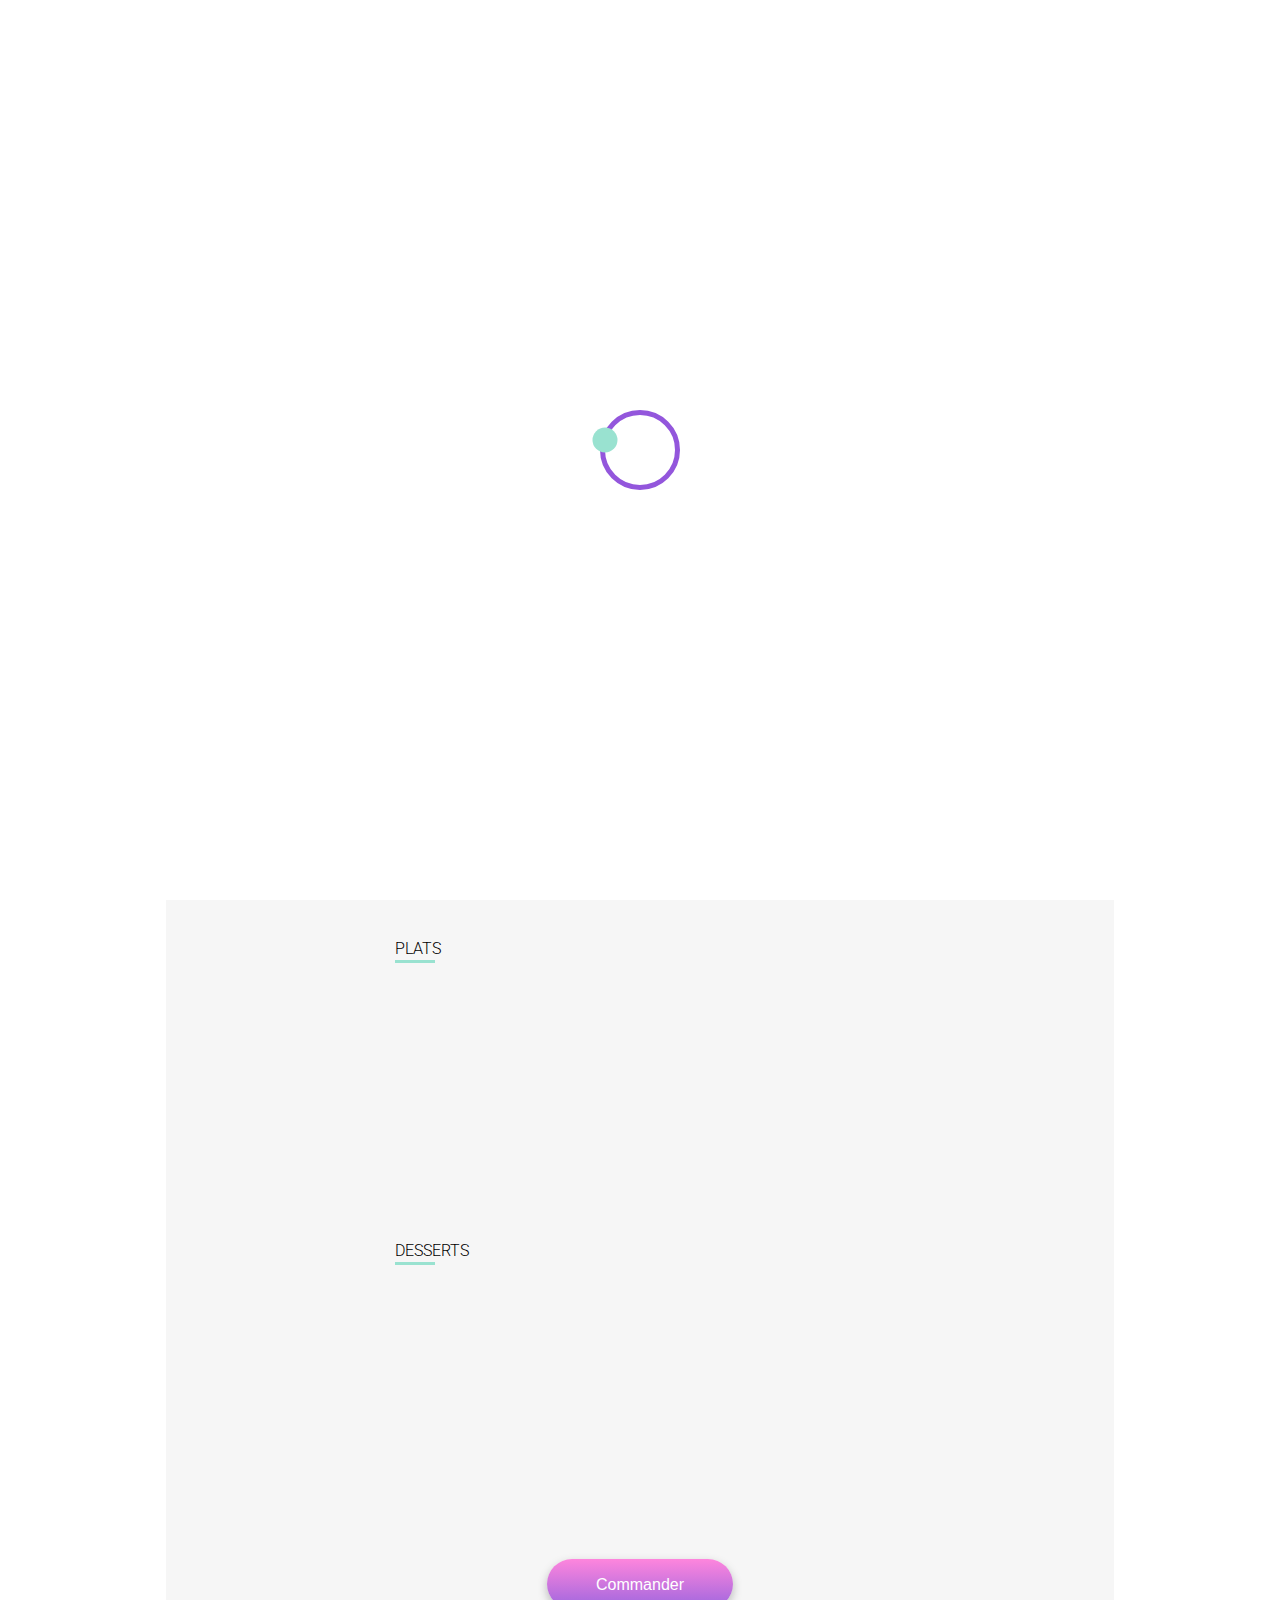
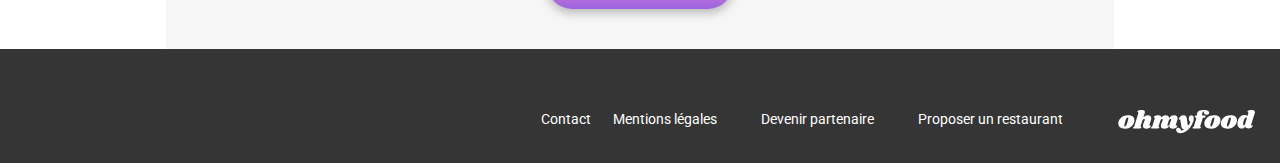
==== restaurant_alafrancaise.html @ 6ec26ebe "ajout des fichiers" ====
<!DOCTYPE html>
<html lang="fr">

<head>
    <meta charset="UTF-8">
    <meta name="viewport" content="width=device-width, initial-scale=1.0">

    <title>Ohmyfood</title>
    <meta name="description" content="">

    <!-- Google Font -->
    <link rel="preconnect" href="https://fonts.googleapis.com">
    <link rel="preconnect" href="https://fonts.gstatic.com" crossorigin>
    <link href="https://fonts.googleapis.com/css2?family=Raleway:wght@400;500;700&display=swap" rel="stylesheet">
    <link rel="preconnect" href="https://fonts.googleapis.com">
    <link rel="preconnect" href="https://fonts.gstatic.com" crossorigin>
    <link href="https://fonts.googleapis.com/css2?family=Manrope:wght@200&family=Montserrat:wght@100&family=Roboto:ital,wght@0,100;0,300;0,400;0,500;0,700;0,900;1,100;1,300;1,400;1,500;1,700;1,900&display=swap" rel="stylesheet">   
    <link rel="preconnect" href="https://fonts.gstatic.com" crossorigin>
    <link href="https://fonts.googleapis.com/css2?family=Manrope:wght@200&family=Montserrat:wght@100&family=Roboto:ital,wght@0,100;0,300;0,400;0,500;0,700;0,900;1,100;1,300;1,400;1,500;1,700;1,900&display=swap" rel="stylesheet">

    <!-- Font awesome -->
    <link rel="stylesheet" href="https://cdnjs.cloudflare.com/ajax/libs/font-awesome/6.2.1/css/all.min.css"
        integrity="sha512-MV7K8+y+gLIBoVD59lQIYicR65iaqukzvf/nwasF0nqhPay5w/9lJmVM2hMDcnK1OnMGCdVK+iQrJ7lzPJQd1w=="
        crossorigin="anonymous" referrerpolicy="no-referrer">

    <!-- Stylesheets -->
    <link rel="stylesheet" href="/assets/css/restaurant.css">

</head>

<body>

    <div class="loader">
        <div class="center-body">
            <span class="loader-circle-12"> </span>
        </div>
    </div>

    <!-- HEADER -->
    <header>
        <!-- NAV -->
        <div class="nav-container header-resto">
            <nav class="nav-resto">
                <a class="arrow-container" href="/">
                    <i class="fa-solid fa-arrow-left arrow-color"></i>
                </a>     
                    
                <a href="/">
                    <img class="logo logo-resto" src="assets/images/ohmyfood@2x.svg" alt="logo Ohmyfood">
                </a>
            </nav>
        </div>
    
        <!-- PHOTO RESTAURANT -->
        <div class="img-resto-size">
        <img class="img-resto" src="./assets/images/toa-heftiba-DQKerTsQwi0-unsplash.jpg"
            alt="Image du restaurant À la française">
        </div>

    </header>

    <main class="center-menu">
        <!-- MENU -->
        <section class="menu-restaurant">
            <header class="restoname-heart">
                <h1 class="menu-resto-name">À la Française</h1> 
                <div class="heart-resto">
                    <input type="checkbox" name="toto" id="toto">
                    <label for="toto">
                        <svg id='heart' height="0" width="0">
                            <defs>
                                <clipPath id="svgPath">
                                    <path d="M20,35.09,4.55,19.64a8.5,8.5,0,0,1-.13-12l.13-.13a8.72,8.72,0,0,1,12.14,0L20,10.79l3.3-3.3a8.09,8.09,0,0,1,5.83-2.58,8.89,8.89,0,0,1,6.31,2.58,8.5,8.5,0,0,1,.13,12l-.13.13Z"/>
                                </clipPath>
                            </defs>
                        </svg>
                    
                        <div class="heart-container">
                            <svg width="22" height="21" viewBox="0 0 40 40" class='heart-stroke'>
                                <path d="M20,35.07,4.55,19.62a8.5,8.5,0,0,1-.12-12l.12-.12a8.72,8.72,0,0,1,12.14,0L20,10.77l3.3-3.3A8.09,8.09,0,0,1,29.13,4.9a8.89,8.89,0,0,1,6.31,2.58,8.5,8.5,0,0,1,.12,12l-.12.12ZM10.64,7.13A6.44,6.44,0,0,0,6.07,18.19L20,32.06,33.94,18.12A6.44,6.44,0,0,0,34,9l0,0a6.44,6.44,0,0,0-4.77-1.85A6,6,0,0,0,24.83,9L20,13.78,15.21,9A6.44,6.44,0,0,0,10.64,7.13Z"/>
                            </svg>
                        
                            <span class='heart-clip'></span>
                        </div>
                    </label>
                </div>
            </header>

            <!-- ENTRÉE -->
            <div class="menu">
                <div class="menu-subtitle">        
                    <h2 class="menu-entree">ENTRÉES</h2>
                <div>
                <button class="menu-btn">
                    <div class="plat-description">
                        <h3 class="plat-title">Tartare de poulpe acidulé</h3>
                        <p class="plat-subtitle">Aux zestes d'orange</p>
                    </div>
                    <div class="price-check"> 
                        <span class="plat-prix">25€</span>
                        <div class="green-check">
                            <i class="fa-solid fa-circle-check fa-xl check-color"></i>
                        </div>
                    </div>
                </button>

                <button class="menu-btn">
                    <div class="plat-description">
                        <h3 class="plat-title">Velouté de légumes d'antan</h3>
                        <p class="plat-subtitle">Carotte, panais, topinambour</p>
                    </div>
                    <div class="price-check"> 
                        <span class="plat-prix">35€</span>
                        <div class="green-check">
                            <i class="fa-solid fa-circle-check fa-xl check-color"></i>
                        </div>
                    </div>
                </button>

                <button class="menu-btn last-btn">
                    <div class="plat-description">
                        <h3 class="plat-title">Soupe à l'oignon</h3>
                        <p class="plat-subtitle">Revisitée</p>
                    </div>
                    <div class="price-check"> 
                        <span class="plat-prix">20€</span>
                        <div class="green-check">
                            <i class="fa-solid fa-circle-check fa-xl check-color"></i>
                        </div>
                    </div>
                </button>
                </div>
            </div>      

            <div class="menu"> 
                <div class="menu-subtitle">        
                    <h2 class="menu-entree">PLATS</h2>
                <div>
                <button class="menu-btn">
                    <div class="plat-description">
                        <h3 class="plat-title">Coquilles Saint-Jacques</h3>
                        <p class="plat-subtitle">Accompagné d'une purée de panais</p>
                    </div>
                    <div class="price-check"> 
                        <span class="plat-prix">40€</span>
                        <div class="green-check">
                            <i class="fa-solid fa-circle-check fa-xl check-color"></i>
                        </div>
                    </div>
                </button>

                <button class="menu-btn">
                    <div class="plat-description">
                        <h3 class="plat-title">Magret de canard</h3>
                        <p class="plat-subtitle">Et parmentier de pommes de terre</p>
                    </div>
                    <div class="price-check"> 
                        <span class="plat-prix">35€</span>
                        <div class="green-check">
                            <i class="fa-solid fa-circle-check fa-xl check-color"></i>
                        </div>
                    </div>
                </button>

                <button class="menu-btn last-btn">
                    <div class="plat-description">
                        <h3 class="plat-title">Pigeonneau d'Ille-et-Vilaine</h3>
                        <p class="plat-subtitle">Sur son lit de gnocchis aux légumes</p>
                    </div>
                    <div class="price-check"> 
                        <span class="plat-prix">44€</span>
                        <div class="green-check">
                            <i class="fa-solid fa-circle-check fa-xl check-color"></i>
                        </div>
                    </div>
                </button>
            </div>    
            
            <div class="menu">        
                <div class="menu-subtitle">        
                    <h2 class="menu-entree">DESSERTS</h2>
                <div>
                <button class="menu-btn">
                    <div class="plat-description">
                        <h3 class="plat-title">Pétales de violettes glacés</h3>
                        <p class="plat-subtitle">Revisité</p>
                    </div>
                    <div class="price-check"> 
                        <span class="plat-prix">18€</span>
                        <div class="green-check">
                            <i class="fa-solid fa-circle-check fa-xl check-color"></i>
                        </div>
                    </div>
                </button>

                <button class="menu-btn">
                    <div class="plat-description">
                        <h3 class="plat-title">Fondant au chocolat</h3>
                        <p class="plat-subtitle">Revisité</p>
                    </div>
                    <div class="price-check"> 
                        <span class="plat-prix">22€</span>
                        <div class="green-check">
                            <i class="fa-solid fa-circle-check fa-xl check-color"></i>
                        </div>
                    </div>
                </button>

                <button class="menu-btn last-btn">
                    <div class="plat-description">
                        <h3 class="plat-title">Millefeuille croustillant</h3>
                        <p class="plat-subtitle">Myrtilles et pâté d'amande</p>
                    </div>
                    <div class="price-check"> 
                        <span class="plat-prix">23€</span>
                        <div class="green-check">
                            <i class="fa-solid fa-circle-check fa-xl check-color"></i>
                        </div>
                    </div>
                </button>
            </div>
            <div class="btn-center">
            <button class="btn btn-order">Commander</button>
            </div>
        </section>
    </main>

    <footer class="footer">

        <a href="/">
            <svg  class="mini-logo" viewBox="0 0 196 34" fill="none" xmlns="http://www.w3.org/2000/svg">
               <path d="M13.932 7.956C17.196 7.956 19.596 8.61599 21.132 9.936C22.692 11.256 23.472 12.984 23.472 15.12C23.472 15.84 23.376 16.644 23.184 17.532C22.728 19.5 21.876 21.228 20.628 22.716C19.38 24.18 17.844 25.32 16.02 26.136C14.22 26.928 12.264 27.324 10.152 27.324C6.81599 27.324 4.34399 26.664 2.73599 25.344C1.15199 24 0.359985 22.224 0.359985 20.016C0.359985 19.272 0.455985 18.444 0.647985 17.532C1.10399 15.66 1.96799 14.004 3.23999 12.564C4.53599 11.1 6.10799 9.972 7.95599 9.18C9.82799 8.364 11.82 7.956 13.932 7.956ZM13.824 11.16C13.32 11.16 12.78 11.616 12.204 12.528C11.652 13.416 10.992 15.108 10.224 17.604C9.45599 20.1 9.07199 21.852 9.07199 22.86C9.07199 23.388 9.15599 23.748 9.32399 23.94C9.49199 24.108 9.71999 24.192 10.008 24.192C10.512 24.24 11.028 23.808 11.556 22.896C12.108 21.984 12.792 20.208 13.608 17.568C14.352 15.24 14.724 13.548 14.724 12.492C14.724 11.988 14.64 11.64 14.472 11.448C14.328 11.256 14.112 11.16 13.824 11.16Z" fill="#101010"/>
               <path d="M44.9899 22.032C44.9419 22.128 44.9179 22.272 44.9179 22.464C44.9179 22.632 44.9539 22.764 45.0259 22.86C45.1219 22.956 45.2419 23.004 45.3859 23.004C45.6739 23.004 45.9139 22.884 46.1059 22.644C46.3219 22.38 46.4659 22.248 46.5379 22.248C46.6579 22.248 46.7539 22.332 46.8259 22.5C46.8979 22.644 46.9339 22.824 46.9339 23.04C46.9579 23.736 46.7299 24.42 46.2499 25.092C45.7699 25.74 45.0619 26.28 44.1259 26.712C43.2139 27.12 42.1099 27.324 40.8139 27.324C39.2299 27.324 37.9699 26.964 37.0339 26.244C36.0979 25.5 35.6179 24.516 35.5939 23.292C35.5939 22.404 35.8099 21.408 36.2419 20.304L38.2219 15.12C38.3419 14.808 38.4019 14.556 38.4019 14.364C38.4019 14.052 38.2939 13.812 38.0779 13.644C37.8859 13.452 37.6459 13.356 37.3579 13.356C36.9019 13.356 36.4339 13.572 35.9539 14.004C35.4979 14.412 35.1259 15.084 34.8379 16.02V15.948L32.5699 23.256C32.4979 23.544 32.4619 23.796 32.4619 24.012C32.4619 24.324 32.5219 24.576 32.6419 24.768C32.7619 24.936 32.9299 25.104 33.1459 25.272C33.3139 25.44 33.4339 25.584 33.5059 25.704C33.5779 25.8 33.5899 25.932 33.5419 26.1C33.4219 26.412 33.1819 26.64 32.8219 26.784C32.4619 26.928 31.9099 27 31.1659 27H22.9579C22.3339 27 21.8779 26.904 21.5899 26.712C21.3019 26.496 21.2059 26.22 21.3019 25.884C21.3979 25.596 21.6499 25.344 22.0579 25.128C22.4179 24.936 22.7179 24.708 22.9579 24.444C23.1979 24.18 23.4019 23.76 23.5699 23.184L29.0419 5.22C29.1139 5.004 29.1499 4.824 29.1499 4.68C29.1499 4.416 29.0779 4.2 28.9339 4.032C28.8139 3.864 28.6459 3.696 28.4299 3.528C28.1899 3.336 28.0099 3.168 27.8899 3.024C27.7939 2.88 27.7819 2.688 27.8539 2.448C27.9979 1.896 28.7539 1.416 30.1219 1.00799C31.4899 0.599996 32.9179 0.395996 34.4059 0.395996C35.7979 0.395996 36.8179 0.659996 37.4659 1.188C38.1379 1.716 38.4739 2.436 38.4739 3.348C38.4739 3.876 38.3899 4.392 38.2219 4.896L36.2779 11.232C37.2139 10.008 38.1979 9.156 39.2299 8.676C40.2859 8.196 41.4259 7.956 42.6499 7.956C44.1139 7.956 45.2899 8.4 46.1779 9.288C47.0899 10.176 47.5459 11.328 47.5459 12.744C47.5459 13.488 47.4259 14.22 47.1859 14.94L44.9899 22.032Z" fill="#101010"/>
               <path d="M82.7165 22.032C82.6685 22.128 82.6445 22.272 82.6445 22.464C82.6445 22.632 82.6805 22.764 82.7525 22.86C82.8485 22.956 82.9685 23.004 83.1125 23.004C83.4005 23.004 83.6405 22.884 83.8325 22.644C84.0485 22.38 84.1925 22.248 84.2645 22.248C84.3845 22.248 84.4805 22.332 84.5525 22.5C84.6245 22.644 84.6605 22.824 84.6605 23.04C84.6845 23.736 84.4565 24.42 83.9765 25.092C83.4965 25.74 82.7885 26.28 81.8525 26.712C80.9405 27.12 79.8365 27.324 78.5405 27.324C76.9565 27.324 75.6965 26.964 74.7605 26.244C73.8245 25.5 73.3445 24.516 73.3205 23.292C73.3205 22.404 73.5365 21.408 73.9685 20.304L75.9485 15.12C76.0685 14.808 76.1285 14.556 76.1285 14.364C76.1285 14.052 76.0205 13.812 75.8045 13.644C75.6125 13.452 75.3725 13.356 75.0845 13.356C74.6765 13.356 74.2565 13.536 73.8245 13.896C73.3925 14.256 73.0085 14.82 72.6725 15.588L70.6925 22.032C70.6445 22.128 70.6205 22.272 70.6205 22.464C70.6205 22.632 70.6565 22.764 70.7285 22.86C70.8245 22.956 70.9445 23.004 71.0885 23.004C71.3765 23.004 71.6165 22.884 71.8085 22.644C72.0245 22.38 72.1685 22.248 72.2405 22.248C72.3605 22.248 72.4565 22.332 72.5285 22.5C72.6005 22.644 72.6365 22.824 72.6365 23.04C72.6605 23.736 72.4325 24.42 71.9525 25.092C71.4725 25.74 70.7645 26.28 69.8285 26.712C68.9165 27.12 67.8125 27.324 66.5165 27.324C64.9325 27.324 63.6725 26.964 62.7365 26.244C61.8005 25.5 61.3205 24.516 61.2965 23.292C61.2965 22.404 61.5125 21.408 61.9445 20.304L63.9245 15.12C64.0445 14.808 64.1045 14.556 64.1045 14.364C64.1045 14.052 63.9965 13.812 63.7805 13.644C63.5885 13.452 63.3485 13.356 63.0605 13.356C62.6525 13.356 62.2325 13.536 61.8005 13.896C61.3685 14.232 61.0085 14.784 60.7205 15.552L58.3445 23.256C58.2485 23.52 58.2005 23.772 58.2005 24.012C58.2005 24.3 58.2605 24.54 58.3805 24.732C58.5005 24.9 58.6685 25.08 58.8845 25.272C59.0525 25.416 59.1725 25.548 59.2445 25.668C59.3165 25.788 59.3285 25.932 59.2805 26.1C59.1845 26.412 58.9565 26.64 58.5965 26.784C58.2365 26.928 57.6725 27 56.9045 27H48.6965C48.0725 27 47.6285 26.904 47.3645 26.712C47.0765 26.496 46.9685 26.22 47.0405 25.884C47.1365 25.596 47.3885 25.344 47.7965 25.128C48.1565 24.936 48.4565 24.708 48.6965 24.444C48.9365 24.18 49.1405 23.76 49.3085 23.184L52.5125 12.78C52.5605 12.66 52.5845 12.492 52.5845 12.276C52.5845 12.012 52.5245 11.808 52.4045 11.664C52.3085 11.52 52.1405 11.34 51.9005 11.124C51.6605 10.932 51.4925 10.764 51.3965 10.62C51.3005 10.476 51.2885 10.284 51.3605 10.044C51.5045 9.492 52.2605 9.012 53.6285 8.604C54.9965 8.172 56.4245 7.956 57.9125 7.956C59.0885 7.956 60.0125 8.28 60.6845 8.928C61.3805 9.576 61.7165 10.464 61.6925 11.592C62.6765 10.224 63.7085 9.276 64.7885 8.748C65.8925 8.22 67.0805 7.956 68.3525 7.956C69.7445 7.956 70.8725 8.364 71.7365 9.18C72.6245 9.972 73.1165 11.016 73.2125 12.312C74.2445 10.68 75.3485 9.552 76.5245 8.928C77.7005 8.28 78.9845 7.956 80.3765 7.956C81.8405 7.956 83.0165 8.4 83.9045 9.288C84.8165 10.176 85.2725 11.328 85.2725 12.744C85.2725 13.488 85.1525 14.22 84.9125 14.94L82.7165 22.032Z" fill="#101010"/>
               <path d="M104.932 7.956C105.988 7.956 106.828 8.388 107.452 9.252C108.1 10.092 108.424 11.244 108.424 12.708C108.424 13.98 108.196 15.348 107.74 16.812C106.852 19.764 105.424 22.548 103.456 25.164C101.512 27.78 99.2675 29.88 96.7235 31.464C94.2035 33.048 91.6836 33.84 89.1636 33.84C87.9156 33.84 86.8355 33.624 85.9235 33.192C85.0355 32.76 84.3635 32.184 83.9075 31.464C83.4275 30.744 83.1875 29.976 83.1875 29.16C83.1875 28.8 83.2475 28.404 83.3675 27.972C83.5835 27.3 83.9435 26.784 84.4475 26.424C84.9515 26.064 85.5516 25.884 86.2476 25.884C87.3516 25.884 88.2515 26.256 88.9475 27C89.6675 27.768 90.1236 28.812 90.3156 30.132C91.8516 30.06 93.2675 29.4 94.5635 28.152C93.3395 27.936 92.4275 27.528 91.8275 26.928C91.2515 26.304 90.8555 25.344 90.6395 24.048L89.1995 15.228C89.1275 14.772 89.0195 14.46 88.8755 14.292C88.7555 14.1 88.5876 14.004 88.3716 14.004C88.2036 14.004 87.9995 14.088 87.7595 14.256C87.5435 14.424 87.3875 14.508 87.2915 14.508C87.0995 14.508 87.0035 14.304 87.0035 13.896C87.0035 13.56 87.0635 13.2 87.1835 12.816C87.6155 11.448 88.4196 10.296 89.5956 9.36C90.7716 8.4 92.1395 7.92 93.6995 7.92C95.2355 7.92 96.3635 8.376 97.0835 9.288C97.8275 10.2 98.3076 11.604 98.5236 13.5L99.6035 21.42C99.6755 22.02 99.8915 22.32 100.252 22.32C100.684 22.32 101.188 21.936 101.764 21.168C102.34 20.376 102.904 19.26 103.456 17.82C102.736 17.172 102.184 16.428 101.8 15.588C101.416 14.748 101.224 13.848 101.224 12.888C101.224 12.144 101.32 11.472 101.512 10.872C101.8 9.912 102.244 9.192 102.844 8.712C103.468 8.208 104.164 7.956 104.932 7.956Z" fill="#101010"/>
               <path d="M122.864 0.395996C125.432 0.395996 127.352 0.791996 128.624 1.584C129.92 2.352 130.568 3.3 130.568 4.428C130.568 5.34 130.184 6.048 129.416 6.552C128.672 7.032 127.688 7.272 126.464 7.272C125.336 7.272 124.46 6.996 123.836 6.444C123.212 5.892 122.9 5.208 122.9 4.392C122.9 3.888 123.056 3.36 123.368 2.808C122.648 2.808 122.048 2.988 121.568 3.348C121.088 3.684 120.716 4.272 120.452 5.112C120.308 5.64 120.236 6.132 120.236 6.588C120.236 7.164 120.332 7.62 120.524 7.956C120.74 8.268 121.04 8.424 121.424 8.424H123.548C124.796 8.424 125.42 8.808 125.42 9.576C125.42 9.672 125.396 9.816 125.348 10.008C125.204 10.536 124.904 10.932 124.448 11.196C124.016 11.46 123.356 11.592 122.468 11.592H121.388L117.824 23.256C117.752 23.544 117.716 23.796 117.716 24.012C117.716 24.324 117.776 24.576 117.896 24.768C118.016 24.936 118.184 25.104 118.4 25.272C118.568 25.44 118.688 25.584 118.76 25.704C118.832 25.8 118.844 25.932 118.796 26.1C118.676 26.412 118.436 26.64 118.076 26.784C117.716 26.928 117.164 27 116.42 27H108.212C107.588 27 107.132 26.904 106.844 26.712C106.556 26.496 106.46 26.22 106.556 25.884C106.652 25.596 106.904 25.344 107.312 25.128C107.672 24.936 107.972 24.708 108.212 24.444C108.452 24.18 108.656 23.76 108.824 23.184L111.632 13.968C111.752 13.608 111.812 13.236 111.812 12.852C111.812 12.372 111.704 12 111.488 11.736C111.296 11.448 110.996 11.136 110.588 10.8C110.324 10.584 110.12 10.404 109.976 10.26C109.856 10.092 109.796 9.9 109.796 9.684C109.772 9.228 109.928 8.904 110.264 8.712C110.624 8.52 111.296 8.424 112.28 8.424H113.18C113.012 7.824 112.928 7.224 112.928 6.624C112.928 6.024 113.036 5.4 113.252 4.752C113.708 3.528 114.68 2.496 116.168 1.65599C117.68 0.815996 119.912 0.395996 122.864 0.395996Z" fill="#101010"/>
               <path d="M137.084 7.956C140.348 7.956 142.748 8.61599 144.284 9.936C145.844 11.256 146.624 12.984 146.624 15.12C146.624 15.84 146.528 16.644 146.336 17.532C145.88 19.5 145.028 21.228 143.78 22.716C142.532 24.18 140.996 25.32 139.172 26.136C137.372 26.928 135.416 27.324 133.304 27.324C129.968 27.324 127.496 26.664 125.888 25.344C124.304 24 123.512 22.224 123.512 20.016C123.512 19.272 123.608 18.444 123.8 17.532C124.256 15.66 125.12 14.004 126.392 12.564C127.688 11.1 129.26 9.972 131.108 9.18C132.98 8.364 134.972 7.956 137.084 7.956ZM136.976 11.16C136.472 11.16 135.932 11.616 135.356 12.528C134.804 13.416 134.144 15.108 133.376 17.604C132.608 20.1 132.224 21.852 132.224 22.86C132.224 23.388 132.308 23.748 132.476 23.94C132.644 24.108 132.872 24.192 133.16 24.192C133.664 24.24 134.18 23.808 134.708 22.896C135.26 21.984 135.944 20.208 136.76 17.568C137.504 15.24 137.876 13.548 137.876 12.492C137.876 11.988 137.792 11.64 137.624 11.448C137.48 11.256 137.264 11.16 136.976 11.16Z" fill="#101010"/>
               <path d="M160.709 7.956C163.973 7.956 166.373 8.61599 167.909 9.936C169.469 11.256 170.249 12.984 170.249 15.12C170.249 15.84 170.153 16.644 169.961 17.532C169.505 19.5 168.653 21.228 167.405 22.716C166.157 24.18 164.621 25.32 162.797 26.136C160.997 26.928 159.041 27.324 156.929 27.324C153.593 27.324 151.121 26.664 149.513 25.344C147.929 24 147.137 22.224 147.137 20.016C147.137 19.272 147.233 18.444 147.425 17.532C147.881 15.66 148.745 14.004 150.017 12.564C151.313 11.1 152.885 9.972 154.733 9.18C156.605 8.364 158.597 7.956 160.709 7.956ZM160.601 11.16C160.097 11.16 159.557 11.616 158.981 12.528C158.429 13.416 157.769 15.108 157.001 17.604C156.233 20.1 155.849 21.852 155.849 22.86C155.849 23.388 155.933 23.748 156.101 23.94C156.269 24.108 156.497 24.192 156.785 24.192C157.289 24.24 157.805 23.808 158.333 22.896C158.885 21.984 159.569 20.208 160.385 17.568C161.129 15.24 161.501 13.548 161.501 12.492C161.501 11.988 161.417 11.64 161.249 11.448C161.105 11.256 160.889 11.16 160.601 11.16Z" fill="#101010"/>
               <path d="M190.526 21.816C190.478 22.008 190.454 22.14 190.454 22.212C190.454 22.38 190.502 22.512 190.598 22.608C190.694 22.704 190.814 22.752 190.958 22.752C191.246 22.752 191.486 22.632 191.678 22.392C191.894 22.128 192.038 21.996 192.11 21.996C192.23 21.996 192.326 22.08 192.398 22.248C192.47 22.416 192.506 22.608 192.506 22.824C192.53 23.472 192.278 24.132 191.75 24.804C191.246 25.476 190.562 26.028 189.698 26.46C188.834 26.892 187.898 27.108 186.89 27.108C185.69 27.108 184.646 26.88 183.758 26.424C182.87 25.968 182.258 25.368 181.922 24.624C181.274 25.464 180.53 26.088 179.69 26.496C178.85 26.904 177.962 27.108 177.026 27.108C175.922 27.108 174.89 26.832 173.93 26.28C172.994 25.728 172.238 24.948 171.662 23.94C171.11 22.908 170.834 21.744 170.834 20.448C170.834 18.264 171.242 16.212 172.058 14.292C172.898 12.348 174.062 10.788 175.55 9.612C177.038 8.412 178.73 7.812 180.626 7.812C181.658 7.812 182.534 7.932 183.254 8.172C183.998 8.412 184.67 8.772 185.27 9.252L186.494 5.22C186.566 5.004 186.602 4.824 186.602 4.68C186.602 4.416 186.53 4.2 186.386 4.032C186.266 3.864 186.098 3.696 185.882 3.528C185.642 3.336 185.462 3.168 185.342 3.024C185.246 2.88 185.234 2.688 185.306 2.448C185.45 1.896 186.206 1.416 187.574 1.00799C188.942 0.599996 190.37 0.395996 191.858 0.395996C193.25 0.395996 194.27 0.659996 194.918 1.188C195.59 1.716 195.926 2.436 195.926 3.348C195.926 3.876 195.842 4.392 195.674 4.896L190.526 21.816ZM184.514 11.7C184.13 11.364 183.71 11.196 183.254 11.196C182.558 11.196 181.874 11.712 181.202 12.744C180.53 13.776 179.99 15.024 179.582 16.488C179.174 17.952 178.982 19.272 179.006 20.448C179.006 21.768 179.438 22.428 180.302 22.428C180.614 22.428 180.878 22.308 181.094 22.068C181.31 21.804 181.514 21.384 181.706 20.808L184.514 11.7Z" fill="#101010"/>
           </svg>
       </a>
        <li class="clean-link">
            <i class="fa-sharp fa-solid fa-utensils icon-footer"></i>
            <a class="footer-link" href="#">Proposer un restaurant</a>
        </li>
        <li class="clean-link">
            <i class="fa-solid fa-handshake-angle icon-footer"></i>            
            <a class="footer-link" href="#">Devenir partenaire</a>
        </li>
        <li class="clean-link">
            <a class="footer-link" href="#">Mentions légales</a>
        </li>
        <li class="clean-link last-link">
            <a class="footer-link" href="#">Contact</a>
        </li>

    </footer>
</body>

</html>
---- assets/css/restaurant.css ----
@charset "UTF-8";
/*! normalize.css v8.0.1 | MIT License | github.com/necolas/normalize.css */
/* Document
   ========================================================================== */
/**
 * 1. Correct the line height in all browsers.
 * 2. Prevent adjustments of font size after orientation changes in iOS.
 */
html {
  line-height: 1.15; /* 1 */
  -webkit-text-size-adjust: 100%; /* 2 */
}

/* Sections
   ========================================================================== */
/**
 * Remove the margin in all browsers.
 */
body {
  margin: 0;
}

/**
 * Render the `main` element consistently in IE.
 */
main {
  display: block;
}

/**
 * Correct the font size and margin on `h1` elements within `section` and
 * `article` contexts in Chrome, Firefox, and Safari.
 */
h1 {
  font-size: 2em;
  margin: 0.67em 0;
}

/* Grouping content
   ========================================================================== */
/**
 * 1. Add the correct box sizing in Firefox.
 * 2. Show the overflow in Edge and IE.
 */
hr {
  box-sizing: content-box; /* 1 */
  height: 0; /* 1 */
  overflow: visible; /* 2 */
}

/**
 * 1. Correct the inheritance and scaling of font size in all browsers.
 * 2. Correct the odd `em` font sizing in all browsers.
 */
pre {
  font-family: monospace, monospace; /* 1 */
  font-size: 1em; /* 2 */
}

/* Text-level semantics
   ========================================================================== */
/**
 * Remove the gray background on active links in IE 10.
 */
a {
  background-color: transparent;
}

/**
 * 1. Remove the bottom border in Chrome 57-
 * 2. Add the correct text decoration in Chrome, Edge, IE, Opera, and Safari.
 */
abbr[title] {
  border-bottom: none; /* 1 */
  text-decoration: underline; /* 2 */
  text-decoration: underline dotted; /* 2 */
}

/**
 * Add the correct font weight in Chrome, Edge, and Safari.
 */
b,
strong {
  font-weight: bolder;
}

/**
 * 1. Correct the inheritance and scaling of font size in all browsers.
 * 2. Correct the odd `em` font sizing in all browsers.
 */
code,
kbd,
samp {
  font-family: monospace, monospace; /* 1 */
  font-size: 1em; /* 2 */
}

/**
 * Add the correct font size in all browsers.
 */
small {
  font-size: 80%;
}

/**
 * Prevent `sub` and `sup` elements from affecting the line height in
 * all browsers.
 */
sub,
sup {
  font-size: 75%;
  line-height: 0;
  position: relative;
  vertical-align: baseline;
}

sub {
  bottom: -0.25em;
}

sup {
  top: -0.5em;
}

/* Embedded content
   ========================================================================== */
/**
 * Remove the border on images inside links in IE 10.
 */
img {
  border-style: none;
}

/* Forms
   ========================================================================== */
/**
 * 1. Change the font styles in all browsers.
 * 2. Remove the margin in Firefox and Safari.
 */
button,
input,
optgroup,
select,
textarea {
  font-family: inherit; /* 1 */
  font-size: 100%; /* 1 */
  line-height: 1.15; /* 1 */
  margin: 0; /* 2 */
}

/**
 * Show the overflow in IE.
 * 1. Show the overflow in Edge.
 */
button,
input { /* 1 */
  overflow: visible;
}

/**
 * Remove the inheritance of text transform in Edge, Firefox, and IE.
 * 1. Remove the inheritance of text transform in Firefox.
 */
button,
select { /* 1 */
  text-transform: none;
}

/**
 * Correct the inability to style clickable types in iOS and Safari.
 */
button,
[type=button],
[type=reset],
[type=submit] {
  -webkit-appearance: button;
}

/**
 * Remove the inner border and padding in Firefox.
 */
button::-moz-focus-inner,
[type=button]::-moz-focus-inner,
[type=reset]::-moz-focus-inner,
[type=submit]::-moz-focus-inner {
  border-style: none;
  padding: 0;
}

/**
 * Restore the focus styles unset by the previous rule.
 */
button:-moz-focusring,
[type=button]:-moz-focusring,
[type=reset]:-moz-focusring,
[type=submit]:-moz-focusring {
  outline: 1px dotted ButtonText;
}

/**
 * Correct the padding in Firefox.
 */
fieldset {
  padding: 0.35em 0.75em 0.625em;
}

/**
 * 1. Correct the text wrapping in Edge and IE.
 * 2. Correct the color inheritance from `fieldset` elements in IE.
 * 3. Remove the padding so developers are not caught out when they zero out
 *    `fieldset` elements in all browsers.
 */
legend {
  box-sizing: border-box; /* 1 */
  color: inherit; /* 2 */
  display: table; /* 1 */
  max-width: 100%; /* 1 */
  padding: 0; /* 3 */
  white-space: normal; /* 1 */
}

/**
 * Add the correct vertical alignment in Chrome, Firefox, and Opera.
 */
progress {
  vertical-align: baseline;
}

/**
 * Remove the default vertical scrollbar in IE 10+.
 */
textarea {
  overflow: auto;
}

/**
 * 1. Add the correct box sizing in IE 10.
 * 2. Remove the padding in IE 10.
 */
[type=checkbox],
[type=radio] {
  box-sizing: border-box; /* 1 */
  padding: 0; /* 2 */
}

/**
 * Correct the cursor style of increment and decrement buttons in Chrome.
 */
[type=number]::-webkit-inner-spin-button,
[type=number]::-webkit-outer-spin-button {
  height: auto;
}

/**
 * 1. Correct the odd appearance in Chrome and Safari.
 * 2. Correct the outline style in Safari.
 */
[type=search] {
  -webkit-appearance: textfield; /* 1 */
  outline-offset: -2px; /* 2 */
}

/**
 * Remove the inner padding in Chrome and Safari on macOS.
 */
[type=search]::-webkit-search-decoration {
  -webkit-appearance: none;
}

/**
 * 1. Correct the inability to style clickable types in iOS and Safari.
 * 2. Change font properties to `inherit` in Safari.
 */
::-webkit-file-upload-button {
  -webkit-appearance: button; /* 1 */
  font: inherit; /* 2 */
}

/* Interactive
   ========================================================================== */
/*
 * Add the correct display in Edge, IE 10+, and Firefox.
 */
details {
  display: block;
}

/*
 * Add the correct display in all browsers.
 */
summary {
  display: list-item;
}

/* Misc
   ========================================================================== */
/**
 * Add the correct display in IE 10+.
 */
template {
  display: none;
}

/**
 * Add the correct display in IE 10.
 */
[hidden] {
  display: none;
}

/****** bouton commander  / pages restaurants ***********/
.btn {
  width: 218px;
  height: 50px;
  border-radius: 25px;
  background: linear-gradient(0deg, rgba(147, 86, 220, 0.9), rgba(255, 121, 218, 0.9));
  box-shadow: 0px 4px 10px 0px rgba(0, 0, 0, 0.2509803922);
  border: none;
  font-family: Roboto;
  font-size: 16px;
  font-weight: 500;
  line-height: 19px;
  letter-spacing: 0em;
  text-align: center;
  color: white;
  margin-bottom: 50px;
  text-decoration: none;
  display: flex;
  flex-direction: column;
  align-items: center;
  justify-content: center;
}
.btn:hover {
  background: linear-gradient(200.64deg, #9356DC -5.2%, #FF79DA 110.74%), linear-gradient(0deg, rgba(255, 255, 255, 0.15), rgba(255, 255, 255, 0.15));
  cursor: pointer;
  box-shadow: 0px 4px 15px 0px rgba(0, 0, 0, 0.3490196078);
}

.btn-order {
  width: 186px;
  margin: 30px 0px 40px 0px;
  padding: 0;
  font-family: sans-serif;
}

.card-list {
  display: flex;
  flex-direction: column;
  align-items: center;
  justify-content: center;
}

.card {
  width: calc(100% - 35px);
  height: 251px;
  border-radius: 15px;
  background-color: white;
  margin-bottom: 18px;
  position: relative;
}
.card img {
  width: 100%;
  height: 70%;
  box-sizing: border-box;
  object-fit: cover;
  border-top-left-radius: 15px;
  border-top-right-radius: 15px;
}

.fix-tag {
  display: flex;
  justify-content: end;
}

.tag {
  position: absolute;
  display: flex;
  align-items: center;
  justify-content: center;
  height: 29px;
  width: 80px;
  border-radius: 2px;
  background: #99E2D0;
  color: #008766;
  box-shadow: 0px 2px 4px 0px rgba(0, 0, 0, 0.1490196078);
  font-family: Roboto;
  font-size: 14px;
  font-weight: 500;
  line-height: 16px;
  margin: 13px 12px 0px 0px;
}

.card-title {
  font-family: Roboto, sans-serif;
  font-size: 18px;
  font-weight: 700;
  line-height: 21px;
  letter-spacing: 0em;
  margin: 16px 0px 5px 13px;
}

.list-restaurant .container {
  width: 100%;
  max-width: 1440px;
  margin: 0 auto;
}

.card-subtitle {
  font-size: 17px;
  font-weight: 300;
  padding: 0px 0px 12px 13px;
  margin: 0px;
}

.card-link {
  text-decoration: none;
  color: black;
}

.card-content {
  display: flex;
  flex-direction: row;
  align-items: center;
  justify-content: space-between;
  position: relative;
}

/* Small devices (phones, less than 768px) */
@media all and (min-width: 768px) {
  /* ... */
  .recherche-title {
    margin-left: 40px;
    display: flex;
    flex-direction: row;
    align-items: center;
    justify-content: flex-start;
  }
  .card-list {
    display: flex;
    flex-direction: row;
    flex-wrap: wrap;
    align-items: flex-start;
    justify-content: space-around;
  }
  .card {
    margin-top: 40px;
    width: calc(50% - 35px);
    height: 251px;
  }
}
/****** footer ***********/
.footer {
  background: #353535;
}

.mini-logo {
  width: 137px;
  height: 27px;
  margin: 22px 0px 16px 15px;
}
.mini-logo path {
  fill: white;
}

.clean-link {
  list-style-type: none;
  margin-left: 22px;
  padding-bottom: 7px;
}

.footer-link {
  text-decoration: none;
  color: white;
}
.footer-link:hover {
  cursor: pointer;
  text-decoration: underline;
}

.icon-footer {
  width: 11px;
  height: 13px;
  color: white;
  padding-right: 11px;
}

.last-link {
  padding-bottom: 22px;
}

/* Small devices (phones, less than 768px) */
@media all and (min-width: 768px) {
  /* ... */
  .footer {
    display: flex;
    flex-direction: row-reverse;
    align-items: center;
    justify-content: flex-start;
    height: 114px;
  }
  .clean-link {
    display: flex;
    flex-direction: row;
    align-items: center;
    justify-content: space-between;
    padding-bottom: 0px;
    margin-top: 25px;
  }
  .mini-logo {
    margin: 35px 25px 0px 55px;
  }
  .last-link {
    padding-bottom: 0px;
  }
  .footer-style {
    margin-right: 35px;
  }
  .footer-link {
    font-size: 14px;
  }
}
/****** home page ***********/
/****** header ***********/
.nav-container {
  box-sizing: border-box;
  box-shadow: 0px 2px 4px 0px rgba(0, 0, 0, 0.1490196078);
  display: flex;
  flex-direction: row;
  align-items: center;
  justify-content: center;
}

.logo {
  height: 44px;
  width: 162px;
}

.header-container {
  width: 100%;
  height: 100%;
}

.menu-container {
  width: 100%;
}

.localize-me {
  background-color: #EAEAEA;
  padding: 20px 16px;
  text-align: center;
  box-shadow: #EAEAEA;
}

.localize-cityname {
  font-size: 16px;
  font-weight: 500;
}

.geoloc-logo {
  width: 12px;
  height: 16px;
  margin-right: 17px;
}

.header-txt {
  background-color: #f6f6f6;
  display: flex;
  flex-direction: column;
  align-items: center;
}

.header-title {
  font-size: 24px;
  font-weight: 700;
  text-align: center;
}

.header-subtitle {
  font-family: Roboto;
  font-size: 18px;
  font-weight: 300;
  text-align: center;
  line-height: 21px;
  letter-spacing: 0em;
  text-align: center;
}

.header-resto {
  display: flex;
  flex-direction: row;
  align-items: center;
  justify-content: center;
  position: relative;
  height: 63px;
}

.arrow-color {
  position: absolute;
  color: black;
  width: 17px;
  height: 16px;
  left: 23px;
  top: 23px;
}

.logo-resto {
  display: flex;
  flex-direction: row;
  align-items: center;
  justify-content: center;
}

.img-resto {
  width: 100%;
  height: 100%;
  object-fit: cover;
}

.img-resto-size {
  width: 100%;
  height: 250px;
}

/****** media querries / homepage ***********/
/* Small devices (phones, less than 768px) */
@media all and (min-width: 768px) {
  /* ... */
  .nav-container {
    height: 96px;
  }
  .logo {
    width: 200px;
    height: 35px;
    padding: 0px;
  }
}
/*  PAGES RESTAURANTSS Small devices (phones, less than 1020px) */
@media all and (min-width: 1019.98px) {
  /* ... */
  .header-title {
    margin-bottom: 0px;
  }
}
/*  PAGES RESTAURANTSS Small devices (phones, less than 768px) */
@media all and (min-width: 767.98px) {
  /* ... */
  .arrow-color {
    position: absolute;
    color: black;
    width: 17px;
    height: 16px;
    left: 23px;
    top: 40px;
  }
  .img-resto-size {
    width: 100%;
    height: 500px;
  }
}
/****** Loader ***********/
.loader {
  width: 100vw;
  height: 100vh;
  position: fixed;
  top: 0;
  left: 0;
  z-index: 999;
  background: white;
  display: flex;
  align-items: center;
  justify-content: center;
  animation: hideLoader 1s 1s ease-out forwards;
}

.center-body {
  display: flex;
  justify-content: center;
  align-items: center;
  width: 100%;
  height: 100vh;
}

.loader-circle-12 {
  width: 70px;
  height: 70px;
  border: 5px solid #9356DC;
  border-radius: 50%;
  display: inline-block;
  position: relative;
  animation: rotation 1s linear infinite;
}

.loader-circle-12:after {
  content: "";
  position: absolute;
  left: 0;
  top: 0;
  background: #99E2D0;
  width: 25px;
  height: 25px;
  transform: translate(-50%, 50%);
  border-radius: 50%;
}

@keyframes rotation {
  0% {
    transform: rotate(0deg);
  }
  100% {
    transform: rotate(360deg);
  }
}
@keyframes hideLoader {
  0% {
    opacity: 1;
  }
  100% {
    opacity: 0;
    pointer-events: none;
  }
}
/****** animations affichage restaurant sur la homepage ***********/
.card {
  animation: swipeLeft 1s ease-out forwards;
  opacity: 0;
}

.card:nth-child(1) {
  animation-delay: 0.25s;
}

.card:nth-child(2) {
  animation-delay: 0.5s;
}

.card:nth-child(3) {
  animation-delay: 0.75s;
}

.card:nth-child(4) {
  animation-delay: 1s;
}

@keyframes swipeLeft {
  0% {
    transform: translateX(100px);
    opacity: 0;
  }
  100% {
    transform: translateX(0);
    opacity: 1;
  }
}
/*** animation coeur sur les cartes restaurants de la homepage ***/
.heart-container {
  position: relative;
  width: 40px;
  height: 40px;
  cursor: pointer;
  transform: scale(0.5);
  right: 20px;
  top: -10px;
}

.heart-clip {
  display: block;
  width: 100%;
  height: 100%;
  position: relative;
  overflow: hidden;
  clip-path: url(#svgPath);
}

.heart-clip:hover {
  animation: pulse 0.6s 0.3s;
}

.heart-clip:hover::before {
  transform: scale(1);
  opacity: 1;
}

.heart-clip::before {
  content: "";
  display: block;
  width: 100%;
  height: 100%;
  border-radius: 50%;
  background: linear-gradient(193.33deg, #9356DC -11.44%, #FF79DA 123.93%);
  opacity: 0;
  transform: scale(0);
  transition: transform 0.2s linear, opacity 0.2s linear;
  transform-origin: center 60%;
}

.heart-clip.active {
  animation: pulse 0.6s 0.3s;
}

.heart-stroke {
  width: 100%;
  height: 100%;
  position: absolute;
  top: 0;
  left: 0;
  fill: black;
}

input[type=checkbox] {
  display: none;
}

input[type=checkbox]:checked ~ label .heart-clip::before {
  transform: scale(1);
  opacity: 1;
}

@keyframes pulse {
  0% {
    transform: scale(1);
  }
  30% {
    transform: scale(1.2);
  }
  60% {
    transform: scale(1);
  }
}
/****** animations header flèche / page restaurant ***********/
.arrow-container {
  width: 30px;
  height: 16px;
}
.arrow-container:hover .arrow-color {
  transform: translateX(-10px);
  transition: transform 0.4s ease-in-out, width 0.4s ease-in-out, opacity 0.4s ease-in-out;
}

/****** animations plat menu / page restaurant ***********/
.menu-btn {
  animation: swipeLeft 1s ease-out forwards;
  opacity: 0;
}

.menu-btn:nth-child(1) {
  animation-delay: 0.25s;
}

.menu-btn:nth-child(2) {
  animation-delay: 0.5s;
}

.menu-btn:nth-child(3) {
  animation-delay: 0.75s;
}

.menu-btn:nth-child(4) {
  animation-delay: 1s;
}

.menu-btn:nth-child(5) {
  animation-delay: 0.25s;
}

.menu-btn:nth-child(6) {
  animation-delay: 0.5s;
}

.menu-btn:nth-child(7) {
  animation-delay: 0.75s;
}

.menu-btn:nth-child(8) {
  animation-delay: 1s;
}

.menu-btn:nth-child(9) {
  animation-delay: 0.25s;
}

.menu-btn:nth-child(10) {
  animation-delay: 0.5s;
}

@keyframes swipeLeft {
  0% {
    transform: translateY(100px);
    opacity: 0;
  }
  100% {
    transform: translateX(0);
    opacity: 1;
  }
}
/****** animations green check/ page restaurant ***********/
.menu-btn:hover .price-check {
  transform: translateX(-59px);
  transition: transform 0.4s ease-in-out, width 0.4s ease-in-out, opacity 0.4s ease-in-out;
  opacity: 1;
}

.menu-btn:hover .plat-description .plat-subtitle {
  width: 220px;
}

/*** animations boutons commander / page restaurant ***/
.btn-order:hover {
  background: linear-gradient(200.64deg, #9356DC -5.2%, #FF79DA 110.74%), linear-gradient(0deg, rgba(255, 255, 255, 0.15), rgba(255, 255, 255, 0.15));
}

.menu-btn:hover + .plat-prix + .green-check {
  transform: translateX(-59px);
  transition: transform 0.4s ease-in-out, width 0.4s ease-in-out, opacity 0.4s ease-in-out;
  opacity: 1;
}

/****** media querries / homepage ***********/
/* Small devices (phones, less than 768px) */
@media all and (min-width: 768px) {
  /* ... */
  .recherche-title {
    margin-left: 40px;
    display: flex;
    flex-direction: row;
    align-items: center;
    justify-content: flex-start;
  }
}
/****** media querries / pages restaurants ***********/
/*  PAGES RESTAURANTSS Small devices (phones, less than 768px) */
@media all and (min-width: 767.98px) {
  /* ... */
}
html, body {
  width: 100%;
  margin: 0;
  padding: 0;
  font-family: "Roboto", sans-serif;
  width: 100%;
  max-width: 100%;
}

.center-menu {
  display: flex;
  align-items: center;
  flex-direction: row;
  justify-content: center;
}

.restoname-heart {
  display: flex;
  flex-direction: row;
  align-items: center;
  justify-content: space-between;
}

.menu-restaurant {
  width: 100%;
  height: 100%;
  background: #F6F6F6;
  border-top-left-radius: 30px;
  border-top-right-radius: 30px;
  display: flex;
  flex-direction: column;
  align-items: center;
  justify-content: center;
  margin-top: -50px;
}

.menu-resto-name {
  font-family: Shrikhand;
  font-size: 28px;
  font-style: italic;
  font-weight: 700;
  line-height: 41px;
  letter-spacing: 0em;
  text-align: left;
}

.heart-resto {
  margin-left: 100px;
}

.menu-entree {
  font-family: Roboto;
  font-size: 16px;
  font-weight: 300;
  line-height: 19px;
  letter-spacing: 0em;
  text-align: left;
  font-style: unset;
  position: relative;
}
.menu-entree::before {
  content: "";
  width: 40px;
  height: 3px;
  background: #99E2D0;
  position: absolute;
  bottom: -5px;
  left: 0;
}

.menu {
  display: flex;
  flex-direction: column;
  align-items: center;
  justify-content: center;
}

.menu-btn {
  width: 349px;
  height: 69px;
  display: flex;
  flex-direction: row;
  align-items: flex-end;
  justify-content: space-between;
  box-shadow: 0px 4.0114941597px 15.0431032181px 0px rgba(0, 0, 0, 0.1019607843);
  margin-bottom: 12px;
  margin-right: 0px;
  border-radius: 15px;
  border: none;
  background-color: white;
  padding: 0px 0px 0px 15px;
  position: relative;
  overflow: hidden;
}

.last-btn {
  margin-bottom: 25px;
}

.plat-title {
  text-overflow: ellipsis;
  font-family: Roboto;
  font-size: 18px;
  font-weight: 500;
  line-height: 21px;
  letter-spacing: 0em;
  text-align: left;
  margin-bottom: 5px;
  margin-top: 10px;
  white-space: nowrap;
  overflow: hidden;
  transition: linear 0.3s;
}

.plat-description {
  width: 100%;
  white-space: nowrap;
  text-overflow: ellipsis;
  overflow: hidden;
  transition: linear 0.3s;
}

.plat-subtitle {
  font-family: Roboto;
  font-size: 15px;
  font-weight: 300;
  line-height: 18px;
  letter-spacing: 0em;
  text-align: left;
  margin: 0px 0px 12px 0px;
  text-overflow: ellipsis;
  overflow: hidden;
  transition: linear 0.3s;
}

.plat-prix {
  display: flex;
  margin: 0px 15px 12px 0px;
  font-family: Roboto;
  font-size: 15px;
  font-weight: 700;
  line-height: 18px;
  letter-spacing: 0em;
  text-align: center;
}

.price-check {
  display: flex;
  flex-direction: row;
  align-items: end;
}

.green-check {
  position: absolute;
  width: 59px;
  height: 69px;
  background: #99E2D0;
  border-top-right-radius: 15px;
  border-bottom-right-radius: 15px;
  display: flex;
  align-items: center;
  justify-content: center;
  right: -59px;
}
.green-check .i {
  width: 30px;
  height: 30px;
}

.check-color {
  color: white;
  display: flex;
  align-items: center;
  justify-content: center;
}

.btn-center {
  display: flex;
  align-items: center;
  justify-content: center;
}

/*  PAGES RESTAURANTSS Small devices (phones, less than 1020px) */
@media all and (min-width: 1020px) {
  .menu-btn {
    width: 634px;
  }
}
/*  PAGES RESTAURANTSS Small devices (phones, less than 768px) */
@media all and (min-width: 767.98px) {
  /* ... */
  .menu-restaurant {
    width: 74%;
  }
  .heart-resto {
    margin-left: 35px;
  }
  .menu-btn {
    width: 490px;
  }
  .menu-btn:hover .plat-description .plat-subtitle {
    width: 300px;
  }
}

/*# sourceMappingURL=restaurant.css.map */
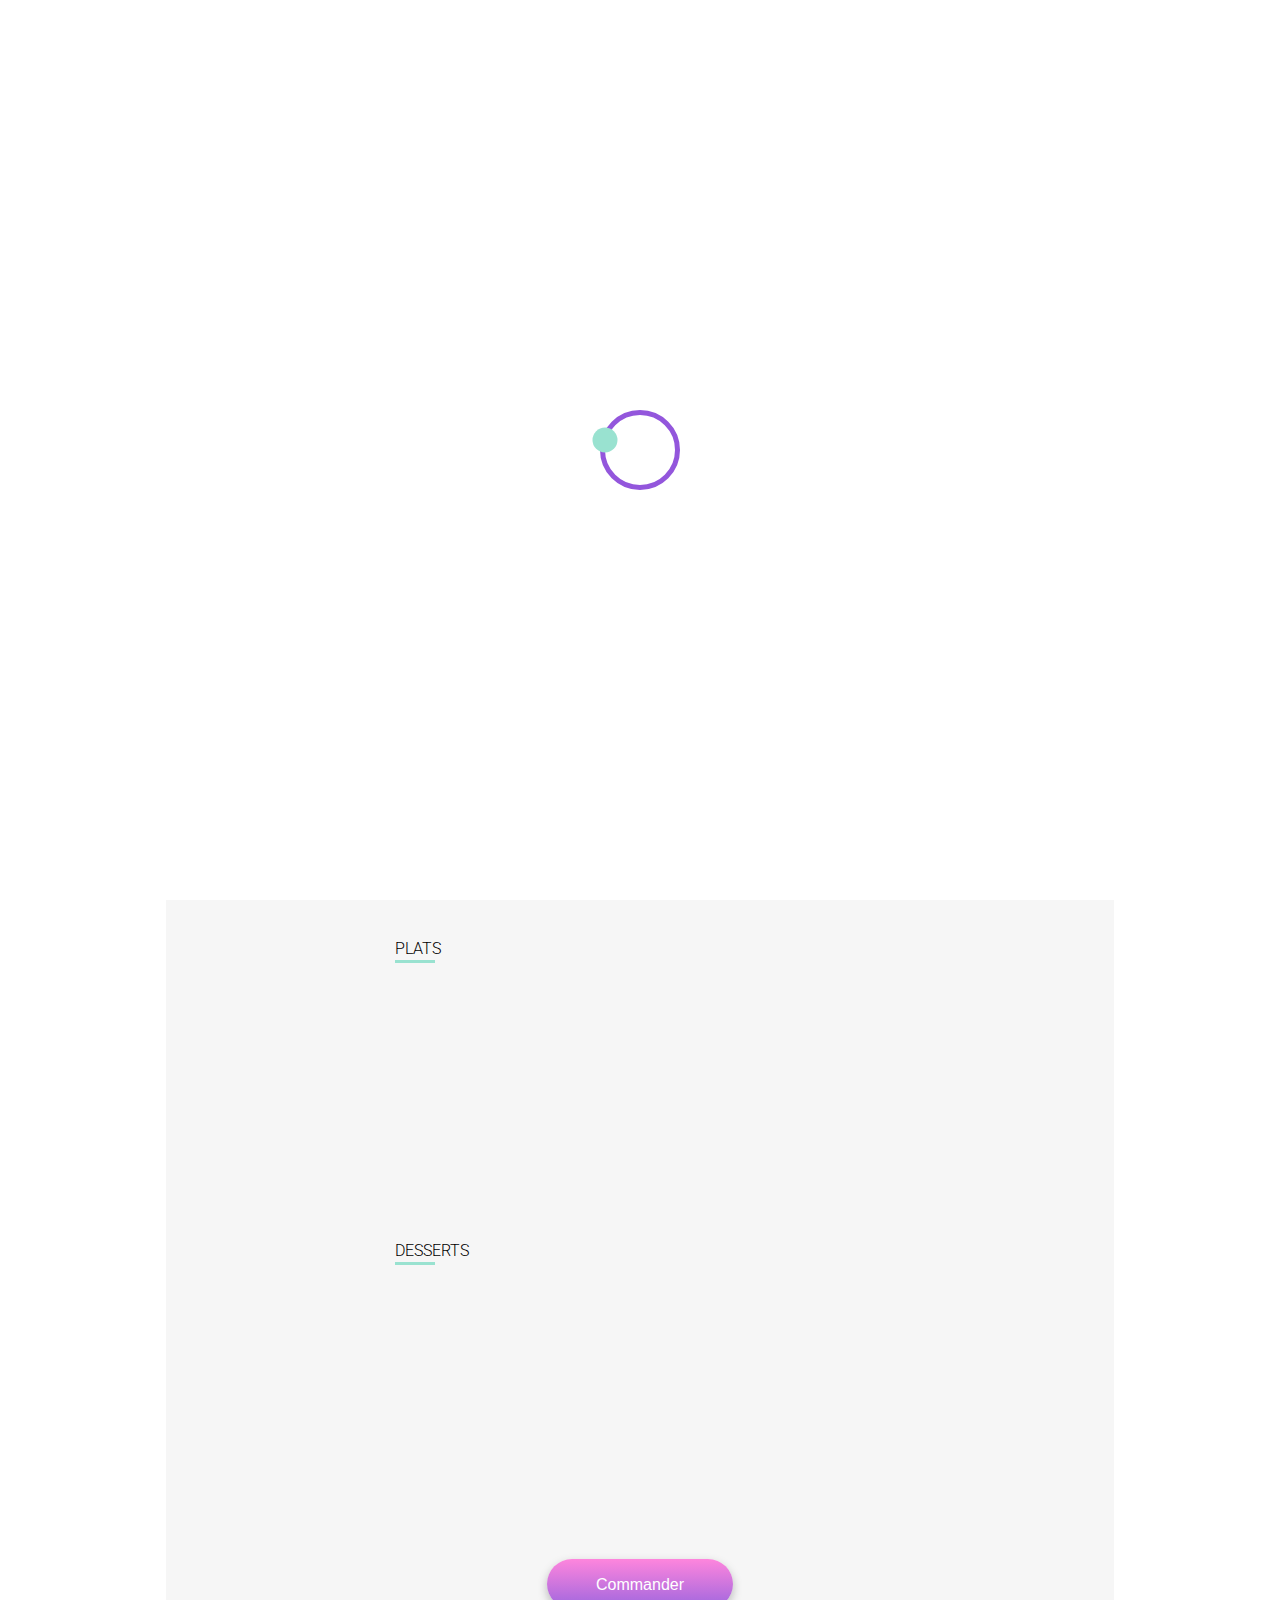
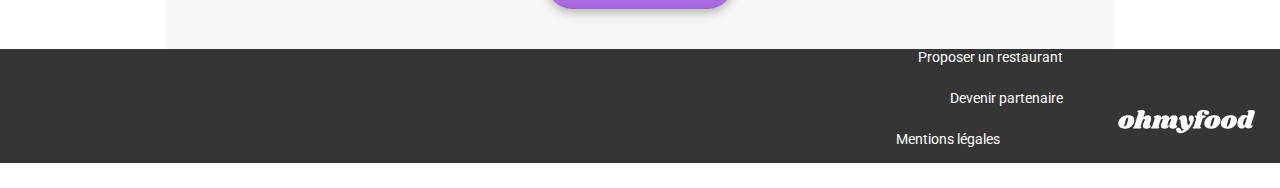
==== commit 2d46eae3: "minor fix" ====
--- a/restaurant_alafrancaise.html
+++ b/restaurant_alafrancaise.html
@@ -1,260 +1,240 @@
 <!DOCTYPE html>
 <html lang="fr">
 
-<head>
-    <meta charset="UTF-8">
-    <meta name="viewport" content="width=device-width, initial-scale=1.0">
-
-    <title>Ohmyfood</title>
-    <meta name="description" content="">
-
-    <!-- Google Font -->
-    <link rel="preconnect" href="https://fonts.googleapis.com">
-    <link rel="preconnect" href="https://fonts.gstatic.com" crossorigin>
-    <link href="https://fonts.googleapis.com/css2?family=Raleway:wght@400;500;700&display=swap" rel="stylesheet">
-    <link rel="preconnect" href="https://fonts.googleapis.com">
-    <link rel="preconnect" href="https://fonts.gstatic.com" crossorigin>
-    <link href="https://fonts.googleapis.com/css2?family=Manrope:wght@200&family=Montserrat:wght@100&family=Roboto:ital,wght@0,100;0,300;0,400;0,500;0,700;0,900;1,100;1,300;1,400;1,500;1,700;1,900&display=swap" rel="stylesheet">   
-    <link rel="preconnect" href="https://fonts.gstatic.com" crossorigin>
-    <link href="https://fonts.googleapis.com/css2?family=Manrope:wght@200&family=Montserrat:wght@100&family=Roboto:ital,wght@0,100;0,300;0,400;0,500;0,700;0,900;1,100;1,300;1,400;1,500;1,700;1,900&display=swap" rel="stylesheet">
-
-    <!-- Font awesome -->
-    <link rel="stylesheet" href="https://cdnjs.cloudflare.com/ajax/libs/font-awesome/6.2.1/css/all.min.css"
-        integrity="sha512-MV7K8+y+gLIBoVD59lQIYicR65iaqukzvf/nwasF0nqhPay5w/9lJmVM2hMDcnK1OnMGCdVK+iQrJ7lzPJQd1w=="
-        crossorigin="anonymous" referrerpolicy="no-referrer">
-
-    <!-- Stylesheets -->
-    <link rel="stylesheet" href="/assets/css/restaurant.css">
-
-</head>
-
-<body>
-
-    <div class="loader">
-        <div class="center-body">
-            <span class="loader-circle-12"> </span>
+    <head>
+        <meta charset="UTF-8">
+        <meta name="viewport" content="width=device-width, initial-scale=1.0">
+
+        <title>Ohmyfood</title>
+        <meta name="description" content="">
+
+        <!-- Google Font -->
+        <link rel="preconnect" href="https://fonts.googleapis.com">
+        <link rel="preconnect" href="https://fonts.gstatic.com" crossorigin>
+        <link href="https://fonts.googleapis.com/css2?family=Raleway:wght@400;500;700&display=swap" rel="stylesheet">
+        <link rel="preconnect" href="https://fonts.googleapis.com">
+        <link rel="preconnect" href="https://fonts.gstatic.com" crossorigin>
+        <link href="https://fonts.googleapis.com/css2?family=Manrope:wght@200&family=Montserrat:wght@100&family=Roboto:ital,wght@0,100;0,300;0,400;0,500;0,700;0,900;1,100;1,300;1,400;1,500;1,700;1,900&display=swap" rel="stylesheet">   
+        <link rel="preconnect" href="https://fonts.gstatic.com" crossorigin>
+        <link href="https://fonts.googleapis.com/css2?family=Manrope:wght@200&family=Montserrat:wght@100&family=Roboto:ital,wght@0,100;0,300;0,400;0,500;0,700;0,900;1,100;1,300;1,400;1,500;1,700;1,900&display=swap" rel="stylesheet">
+
+        <!-- Font awesome -->
+        <link rel="stylesheet" href="https://cdnjs.cloudflare.com/ajax/libs/font-awesome/6.2.1/css/all.min.css"
+            integrity="sha512-MV7K8+y+gLIBoVD59lQIYicR65iaqukzvf/nwasF0nqhPay5w/9lJmVM2hMDcnK1OnMGCdVK+iQrJ7lzPJQd1w=="
+            crossorigin="anonymous" referrerpolicy="no-referrer">
+
+        <!-- Stylesheets -->
+        <link rel="stylesheet" href="/assets/css/restaurant.css">
+
+    </head>
+
+    <body>
+        <div class="loader">
+            <div class="center-body">
+                <span class="loader-circle-12"> </span>
+            </div>
         </div>
-    </div>
-
-    <!-- HEADER -->
-    <header>
-        <!-- NAV -->
-        <div class="nav-container header-resto">
-            <nav class="nav-resto">
-                <a class="arrow-container" href="/">
-                    <i class="fa-solid fa-arrow-left arrow-color"></i>
-                </a>     
-                    
-                <a href="/">
-                    <img class="logo logo-resto" src="assets/images/ohmyfood@2x.svg" alt="logo Ohmyfood">
-                </a>
-            </nav>
-        </div>
-    
-        <!-- PHOTO RESTAURANT -->
-        <div class="img-resto-size">
-        <img class="img-resto" src="./assets/images/toa-heftiba-DQKerTsQwi0-unsplash.jpg"
-            alt="Image du restaurant À la française">
-        </div>
-
-    </header>
-
-    <main class="center-menu">
-        <!-- MENU -->
-        <section class="menu-restaurant">
-            <header class="restoname-heart">
-                <h1 class="menu-resto-name">À la Française</h1> 
-                <div class="heart-resto">
-                    <input type="checkbox" name="toto" id="toto">
-                    <label for="toto">
-                        <svg id='heart' height="0" width="0">
-                            <defs>
-                                <clipPath id="svgPath">
-                                    <path d="M20,35.09,4.55,19.64a8.5,8.5,0,0,1-.13-12l.13-.13a8.72,8.72,0,0,1,12.14,0L20,10.79l3.3-3.3a8.09,8.09,0,0,1,5.83-2.58,8.89,8.89,0,0,1,6.31,2.58,8.5,8.5,0,0,1,.13,12l-.13.13Z"/>
-                                </clipPath>
-                            </defs>
-                        </svg>
-                    
-                        <div class="heart-container">
-                            <svg width="22" height="21" viewBox="0 0 40 40" class='heart-stroke'>
-                                <path d="M20,35.07,4.55,19.62a8.5,8.5,0,0,1-.12-12l.12-.12a8.72,8.72,0,0,1,12.14,0L20,10.77l3.3-3.3A8.09,8.09,0,0,1,29.13,4.9a8.89,8.89,0,0,1,6.31,2.58,8.5,8.5,0,0,1,.12,12l-.12.12ZM10.64,7.13A6.44,6.44,0,0,0,6.07,18.19L20,32.06,33.94,18.12A6.44,6.44,0,0,0,34,9l0,0a6.44,6.44,0,0,0-4.77-1.85A6,6,0,0,0,24.83,9L20,13.78,15.21,9A6.44,6.44,0,0,0,10.64,7.13Z"/>
+        <header>
+            <div class="nav-container header-resto">
+                <nav class="nav-resto">
+                    <a class="arrow-container" href="/">
+                        <i class="fa-solid fa-arrow-left arrow-color"></i>
+                    </a>     
+                        
+                    <a href="/">
+                        <img class="logo logo-resto" src="assets/images/ohmyfood@2x.svg" alt="logo Ohmyfood">
+                    </a>
+                </nav>
+            </div>
+            <div class="img-resto-size">
+            <img class="img-resto" src="./assets/images/toa-heftiba-DQKerTsQwi0-unsplash.jpg"
+                alt="Image du restaurant À la française">
+            </div>
+        </header>
+
+        <main class="center-menu">
+            <section class="menu-restaurant">
+                <div class="restoname-heart">
+                    <h1 class="menu-resto-name">À la Française</h1> 
+                    <div class="heart-resto">
+                        <input type="checkbox" name="toto" id="toto">
+                        <label for="toto">
+                            <svg id='heart' height="0" width="0">
+                                <defs>
+                                    <clipPath id="svgPath">
+                                        <path d="M20,35.09,4.55,19.64a8.5,8.5,0,0,1-.13-12l.13-.13a8.72,8.72,0,0,1,12.14,0L20,10.79l3.3-3.3a8.09,8.09,0,0,1,5.83-2.58,8.89,8.89,0,0,1,6.31,2.58,8.5,8.5,0,0,1,.13,12l-.13.13Z"/>
+                                    </clipPath>
+                                </defs>
                             </svg>
-                        
-                            <span class='heart-clip'></span>
-                        </div>
-                    </label>
+                            <div class="heart-container">
+                                <svg width="22" height="21" viewBox="0 0 40 40" class='heart-stroke'>
+                                    <path d="M20,35.07,4.55,19.62a8.5,8.5,0,0,1-.12-12l.12-.12a8.72,8.72,0,0,1,12.14,0L20,10.77l3.3-3.3A8.09,8.09,0,0,1,29.13,4.9a8.89,8.89,0,0,1,6.31,2.58,8.5,8.5,0,0,1,.12,12l-.12.12ZM10.64,7.13A6.44,6.44,0,0,0,6.07,18.19L20,32.06,33.94,18.12A6.44,6.44,0,0,0,34,9l0,0a6.44,6.44,0,0,0-4.77-1.85A6,6,0,0,0,24.83,9L20,13.78,15.21,9A6.44,6.44,0,0,0,10.64,7.13Z"/>
+                                </svg>
+                            
+                                <span class='heart-clip'></span>
+                            </div>
+                        </label>
+                    </div>
                 </div>
-            </header>
-
-            <!-- ENTRÉE -->
-            <div class="menu">
-                <div class="menu-subtitle">        
-                    <h2 class="menu-entree">ENTRÉES</h2>
-                <div>
-                <button class="menu-btn">
-                    <div class="plat-description">
-                        <h3 class="plat-title">Tartare de poulpe acidulé</h3>
-                        <p class="plat-subtitle">Aux zestes d'orange</p>
+
+                <div class="menu">
+                    <div class="menu-subtitle">        
+                        <h2 class="menu-entree">ENTRÉES</h2>
+                    <div>
+                    <button class="menu-btn">
+                        <div class="plat-description">
+                            <h3 class="plat-title">Tartare de poulpe acidulé</h3>
+                            <p class="plat-subtitle">Aux zestes d'orange</p>
+                        </div>
+                        <div class="price-check"> 
+                            <span class="plat-prix">25€</span>
+                            <div class="green-check">
+                                <i class="fa-solid fa-circle-check fa-xl check-color"></i>
+                            </div>
+                        </div>
+                    </button>
+                    <button class="menu-btn">
+                        <div class="plat-description">
+                            <h3 class="plat-title">Velouté de légumes d'antan</h3>
+                            <p class="plat-subtitle">Carotte, panais, topinambour</p>
+                        </div>
+                        <div class="price-check"> 
+                            <span class="plat-prix">35€</span>
+                            <div class="green-check">
+                                <i class="fa-solid fa-circle-check fa-xl check-color"></i>
+                            </div>
+                        </div>
+                    </button>
+                    <button class="menu-btn last-btn">
+                        <div class="plat-description">
+                            <h3 class="plat-title">Soupe à l'oignon</h3>
+                            <p class="plat-subtitle">Revisitée</p>
+                        </div>
+                        <div class="price-check"> 
+                            <span class="plat-prix">20€</span>
+                            <div class="green-check">
+                                <i class="fa-solid fa-circle-check fa-xl check-color"></i>
+                            </div>
+                        </div>
+                    </button>
                     </div>
-                    <div class="price-check"> 
-                        <span class="plat-prix">25€</span>
-                        <div class="green-check">
-                            <i class="fa-solid fa-circle-check fa-xl check-color"></i>
-                        </div>
-                    </div>
-                </button>
-
-                <button class="menu-btn">
-                    <div class="plat-description">
-                        <h3 class="plat-title">Velouté de légumes d'antan</h3>
-                        <p class="plat-subtitle">Carotte, panais, topinambour</p>
-                    </div>
-                    <div class="price-check"> 
-                        <span class="plat-prix">35€</span>
-                        <div class="green-check">
-                            <i class="fa-solid fa-circle-check fa-xl check-color"></i>
-                        </div>
-                    </div>
-                </button>
-
-                <button class="menu-btn last-btn">
-                    <div class="plat-description">
-                        <h3 class="plat-title">Soupe à l'oignon</h3>
-                        <p class="plat-subtitle">Revisitée</p>
-                    </div>
-                    <div class="price-check"> 
-                        <span class="plat-prix">20€</span>
-                        <div class="green-check">
-                            <i class="fa-solid fa-circle-check fa-xl check-color"></i>
-                        </div>
-                    </div>
-                </button>
+                </div>      
+                <div class="menu"> 
+                    <div class="menu-subtitle">        
+                        <h2 class="menu-entree">PLATS</h2>
+                    <div>
+                    <button class="menu-btn">
+                        <div class="plat-description">
+                            <h3 class="plat-title">Coquilles Saint-Jacques</h3>
+                            <p class="plat-subtitle">Accompagné d'une purée de panais</p>
+                        </div>
+                        <div class="price-check"> 
+                            <span class="plat-prix">40€</span>
+                            <div class="green-check">
+                                <i class="fa-solid fa-circle-check fa-xl check-color"></i>
+                            </div>
+                        </div>
+                    </button>
+                    <button class="menu-btn">
+                        <div class="plat-description">
+                            <h3 class="plat-title">Magret de canard</h3>
+                            <p class="plat-subtitle">Et parmentier de pommes de terre</p>
+                        </div>
+                        <div class="price-check"> 
+                            <span class="plat-prix">35€</span>
+                            <div class="green-check">
+                                <i class="fa-solid fa-circle-check fa-xl check-color"></i>
+                            </div>
+                        </div>
+                    </button>
+                    <button class="menu-btn last-btn">
+                        <div class="plat-description">
+                            <h3 class="plat-title">Pigeonneau d'Ille-et-Vilaine</h3>
+                            <p class="plat-subtitle">Sur son lit de gnocchis aux légumes</p>
+                        </div>
+                        <div class="price-check"> 
+                            <span class="plat-prix">44€</span>
+                            <div class="green-check">
+                                <i class="fa-solid fa-circle-check fa-xl check-color"></i>
+                            </div>
+                        </div>
+                    </button>
+                </div>    
+                <div class="menu">        
+                    <div class="menu-subtitle">        
+                        <h2 class="menu-entree">DESSERTS</h2>
+                    <div>
+                    <button class="menu-btn">
+                        <div class="plat-description">
+                            <h3 class="plat-title">Pétales de violettes glacés</h3>
+                            <p class="plat-subtitle">Revisité</p>
+                        </div>
+                        <div class="price-check"> 
+                            <span class="plat-prix">18€</span>
+                            <div class="green-check">
+                                <i class="fa-solid fa-circle-check fa-xl check-color"></i>
+                            </div>
+                        </div>
+                    </button>
+                    <button class="menu-btn">
+                        <div class="plat-description">
+                            <h3 class="plat-title">Fondant au chocolat</h3>
+                            <p class="plat-subtitle">Revisité</p>
+                        </div>
+                        <div class="price-check"> 
+                            <span class="plat-prix">22€</span>
+                            <div class="green-check">
+                                <i class="fa-solid fa-circle-check fa-xl check-color"></i>
+                            </div>
+                        </div>
+                    </button>
+                    <button class="menu-btn last-btn">
+                        <div class="plat-description">
+                            <h3 class="plat-title">Millefeuille croustillant</h3>
+                            <p class="plat-subtitle">Myrtilles et pâté d'amande</p>
+                        </div>
+                        <div class="price-check"> 
+                            <span class="plat-prix">23€</span>
+                            <div class="green-check">
+                                <i class="fa-solid fa-circle-check fa-xl check-color"></i>
+                            </div>
+                        </div>
+                    </button>
                 </div>
-            </div>      
-
-            <div class="menu"> 
-                <div class="menu-subtitle">        
-                    <h2 class="menu-entree">PLATS</h2>
-                <div>
-                <button class="menu-btn">
-                    <div class="plat-description">
-                        <h3 class="plat-title">Coquilles Saint-Jacques</h3>
-                        <p class="plat-subtitle">Accompagné d'une purée de panais</p>
-                    </div>
-                    <div class="price-check"> 
-                        <span class="plat-prix">40€</span>
-                        <div class="green-check">
-                            <i class="fa-solid fa-circle-check fa-xl check-color"></i>
-                        </div>
-                    </div>
-                </button>
-
-                <button class="menu-btn">
-                    <div class="plat-description">
-                        <h3 class="plat-title">Magret de canard</h3>
-                        <p class="plat-subtitle">Et parmentier de pommes de terre</p>
-                    </div>
-                    <div class="price-check"> 
-                        <span class="plat-prix">35€</span>
-                        <div class="green-check">
-                            <i class="fa-solid fa-circle-check fa-xl check-color"></i>
-                        </div>
-                    </div>
-                </button>
-
-                <button class="menu-btn last-btn">
-                    <div class="plat-description">
-                        <h3 class="plat-title">Pigeonneau d'Ille-et-Vilaine</h3>
-                        <p class="plat-subtitle">Sur son lit de gnocchis aux légumes</p>
-                    </div>
-                    <div class="price-check"> 
-                        <span class="plat-prix">44€</span>
-                        <div class="green-check">
-                            <i class="fa-solid fa-circle-check fa-xl check-color"></i>
-                        </div>
-                    </div>
-                </button>
-            </div>    
-            
-            <div class="menu">        
-                <div class="menu-subtitle">        
-                    <h2 class="menu-entree">DESSERTS</h2>
-                <div>
-                <button class="menu-btn">
-                    <div class="plat-description">
-                        <h3 class="plat-title">Pétales de violettes glacés</h3>
-                        <p class="plat-subtitle">Revisité</p>
-                    </div>
-                    <div class="price-check"> 
-                        <span class="plat-prix">18€</span>
-                        <div class="green-check">
-                            <i class="fa-solid fa-circle-check fa-xl check-color"></i>
-                        </div>
-                    </div>
-                </button>
-
-                <button class="menu-btn">
-                    <div class="plat-description">
-                        <h3 class="plat-title">Fondant au chocolat</h3>
-                        <p class="plat-subtitle">Revisité</p>
-                    </div>
-                    <div class="price-check"> 
-                        <span class="plat-prix">22€</span>
-                        <div class="green-check">
-                            <i class="fa-solid fa-circle-check fa-xl check-color"></i>
-                        </div>
-                    </div>
-                </button>
-
-                <button class="menu-btn last-btn">
-                    <div class="plat-description">
-                        <h3 class="plat-title">Millefeuille croustillant</h3>
-                        <p class="plat-subtitle">Myrtilles et pâté d'amande</p>
-                    </div>
-                    <div class="price-check"> 
-                        <span class="plat-prix">23€</span>
-                        <div class="green-check">
-                            <i class="fa-solid fa-circle-check fa-xl check-color"></i>
-                        </div>
-                    </div>
-                </button>
-            </div>
-            <div class="btn-center">
-            <button class="btn btn-order">Commander</button>
-            </div>
-        </section>
-    </main>
-
-    <footer class="footer">
-
-        <a href="/">
-            <svg  class="mini-logo" viewBox="0 0 196 34" fill="none" xmlns="http://www.w3.org/2000/svg">
-               <path d="M13.932 7.956C17.196 7.956 19.596 8.61599 21.132 9.936C22.692 11.256 23.472 12.984 23.472 15.12C23.472 15.84 23.376 16.644 23.184 17.532C22.728 19.5 21.876 21.228 20.628 22.716C19.38 24.18 17.844 25.32 16.02 26.136C14.22 26.928 12.264 27.324 10.152 27.324C6.81599 27.324 4.34399 26.664 2.73599 25.344C1.15199 24 0.359985 22.224 0.359985 20.016C0.359985 19.272 0.455985 18.444 0.647985 17.532C1.10399 15.66 1.96799 14.004 3.23999 12.564C4.53599 11.1 6.10799 9.972 7.95599 9.18C9.82799 8.364 11.82 7.956 13.932 7.956ZM13.824 11.16C13.32 11.16 12.78 11.616 12.204 12.528C11.652 13.416 10.992 15.108 10.224 17.604C9.45599 20.1 9.07199 21.852 9.07199 22.86C9.07199 23.388 9.15599 23.748 9.32399 23.94C9.49199 24.108 9.71999 24.192 10.008 24.192C10.512 24.24 11.028 23.808 11.556 22.896C12.108 21.984 12.792 20.208 13.608 17.568C14.352 15.24 14.724 13.548 14.724 12.492C14.724 11.988 14.64 11.64 14.472 11.448C14.328 11.256 14.112 11.16 13.824 11.16Z" fill="#101010"/>
-               <path d="M44.9899 22.032C44.9419 22.128 44.9179 22.272 44.9179 22.464C44.9179 22.632 44.9539 22.764 45.0259 22.86C45.1219 22.956 45.2419 23.004 45.3859 23.004C45.6739 23.004 45.9139 22.884 46.1059 22.644C46.3219 22.38 46.4659 22.248 46.5379 22.248C46.6579 22.248 46.7539 22.332 46.8259 22.5C46.8979 22.644 46.9339 22.824 46.9339 23.04C46.9579 23.736 46.7299 24.42 46.2499 25.092C45.7699 25.74 45.0619 26.28 44.1259 26.712C43.2139 27.12 42.1099 27.324 40.8139 27.324C39.2299 27.324 37.9699 26.964 37.0339 26.244C36.0979 25.5 35.6179 24.516 35.5939 23.292C35.5939 22.404 35.8099 21.408 36.2419 20.304L38.2219 15.12C38.3419 14.808 38.4019 14.556 38.4019 14.364C38.4019 14.052 38.2939 13.812 38.0779 13.644C37.8859 13.452 37.6459 13.356 37.3579 13.356C36.9019 13.356 36.4339 13.572 35.9539 14.004C35.4979 14.412 35.1259 15.084 34.8379 16.02V15.948L32.5699 23.256C32.4979 23.544 32.4619 23.796 32.4619 24.012C32.4619 24.324 32.5219 24.576 32.6419 24.768C32.7619 24.936 32.9299 25.104 33.1459 25.272C33.3139 25.44 33.4339 25.584 33.5059 25.704C33.5779 25.8 33.5899 25.932 33.5419 26.1C33.4219 26.412 33.1819 26.64 32.8219 26.784C32.4619 26.928 31.9099 27 31.1659 27H22.9579C22.3339 27 21.8779 26.904 21.5899 26.712C21.3019 26.496 21.2059 26.22 21.3019 25.884C21.3979 25.596 21.6499 25.344 22.0579 25.128C22.4179 24.936 22.7179 24.708 22.9579 24.444C23.1979 24.18 23.4019 23.76 23.5699 23.184L29.0419 5.22C29.1139 5.004 29.1499 4.824 29.1499 4.68C29.1499 4.416 29.0779 4.2 28.9339 4.032C28.8139 3.864 28.6459 3.696 28.4299 3.528C28.1899 3.336 28.0099 3.168 27.8899 3.024C27.7939 2.88 27.7819 2.688 27.8539 2.448C27.9979 1.896 28.7539 1.416 30.1219 1.00799C31.4899 0.599996 32.9179 0.395996 34.4059 0.395996C35.7979 0.395996 36.8179 0.659996 37.4659 1.188C38.1379 1.716 38.4739 2.436 38.4739 3.348C38.4739 3.876 38.3899 4.392 38.2219 4.896L36.2779 11.232C37.2139 10.008 38.1979 9.156 39.2299 8.676C40.2859 8.196 41.4259 7.956 42.6499 7.956C44.1139 7.956 45.2899 8.4 46.1779 9.288C47.0899 10.176 47.5459 11.328 47.5459 12.744C47.5459 13.488 47.4259 14.22 47.1859 14.94L44.9899 22.032Z" fill="#101010"/>
-               <path d="M82.7165 22.032C82.6685 22.128 82.6445 22.272 82.6445 22.464C82.6445 22.632 82.6805 22.764 82.7525 22.86C82.8485 22.956 82.9685 23.004 83.1125 23.004C83.4005 23.004 83.6405 22.884 83.8325 22.644C84.0485 22.38 84.1925 22.248 84.2645 22.248C84.3845 22.248 84.4805 22.332 84.5525 22.5C84.6245 22.644 84.6605 22.824 84.6605 23.04C84.6845 23.736 84.4565 24.42 83.9765 25.092C83.4965 25.74 82.7885 26.28 81.8525 26.712C80.9405 27.12 79.8365 27.324 78.5405 27.324C76.9565 27.324 75.6965 26.964 74.7605 26.244C73.8245 25.5 73.3445 24.516 73.3205 23.292C73.3205 22.404 73.5365 21.408 73.9685 20.304L75.9485 15.12C76.0685 14.808 76.1285 14.556 76.1285 14.364C76.1285 14.052 76.0205 13.812 75.8045 13.644C75.6125 13.452 75.3725 13.356 75.0845 13.356C74.6765 13.356 74.2565 13.536 73.8245 13.896C73.3925 14.256 73.0085 14.82 72.6725 15.588L70.6925 22.032C70.6445 22.128 70.6205 22.272 70.6205 22.464C70.6205 22.632 70.6565 22.764 70.7285 22.86C70.8245 22.956 70.9445 23.004 71.0885 23.004C71.3765 23.004 71.6165 22.884 71.8085 22.644C72.0245 22.38 72.1685 22.248 72.2405 22.248C72.3605 22.248 72.4565 22.332 72.5285 22.5C72.6005 22.644 72.6365 22.824 72.6365 23.04C72.6605 23.736 72.4325 24.42 71.9525 25.092C71.4725 25.74 70.7645 26.28 69.8285 26.712C68.9165 27.12 67.8125 27.324 66.5165 27.324C64.9325 27.324 63.6725 26.964 62.7365 26.244C61.8005 25.5 61.3205 24.516 61.2965 23.292C61.2965 22.404 61.5125 21.408 61.9445 20.304L63.9245 15.12C64.0445 14.808 64.1045 14.556 64.1045 14.364C64.1045 14.052 63.9965 13.812 63.7805 13.644C63.5885 13.452 63.3485 13.356 63.0605 13.356C62.6525 13.356 62.2325 13.536 61.8005 13.896C61.3685 14.232 61.0085 14.784 60.7205 15.552L58.3445 23.256C58.2485 23.52 58.2005 23.772 58.2005 24.012C58.2005 24.3 58.2605 24.54 58.3805 24.732C58.5005 24.9 58.6685 25.08 58.8845 25.272C59.0525 25.416 59.1725 25.548 59.2445 25.668C59.3165 25.788 59.3285 25.932 59.2805 26.1C59.1845 26.412 58.9565 26.64 58.5965 26.784C58.2365 26.928 57.6725 27 56.9045 27H48.6965C48.0725 27 47.6285 26.904 47.3645 26.712C47.0765 26.496 46.9685 26.22 47.0405 25.884C47.1365 25.596 47.3885 25.344 47.7965 25.128C48.1565 24.936 48.4565 24.708 48.6965 24.444C48.9365 24.18 49.1405 23.76 49.3085 23.184L52.5125 12.78C52.5605 12.66 52.5845 12.492 52.5845 12.276C52.5845 12.012 52.5245 11.808 52.4045 11.664C52.3085 11.52 52.1405 11.34 51.9005 11.124C51.6605 10.932 51.4925 10.764 51.3965 10.62C51.3005 10.476 51.2885 10.284 51.3605 10.044C51.5045 9.492 52.2605 9.012 53.6285 8.604C54.9965 8.172 56.4245 7.956 57.9125 7.956C59.0885 7.956 60.0125 8.28 60.6845 8.928C61.3805 9.576 61.7165 10.464 61.6925 11.592C62.6765 10.224 63.7085 9.276 64.7885 8.748C65.8925 8.22 67.0805 7.956 68.3525 7.956C69.7445 7.956 70.8725 8.364 71.7365 9.18C72.6245 9.972 73.1165 11.016 73.2125 12.312C74.2445 10.68 75.3485 9.552 76.5245 8.928C77.7005 8.28 78.9845 7.956 80.3765 7.956C81.8405 7.956 83.0165 8.4 83.9045 9.288C84.8165 10.176 85.2725 11.328 85.2725 12.744C85.2725 13.488 85.1525 14.22 84.9125 14.94L82.7165 22.032Z" fill="#101010"/>
-               <path d="M104.932 7.956C105.988 7.956 106.828 8.388 107.452 9.252C108.1 10.092 108.424 11.244 108.424 12.708C108.424 13.98 108.196 15.348 107.74 16.812C106.852 19.764 105.424 22.548 103.456 25.164C101.512 27.78 99.2675 29.88 96.7235 31.464C94.2035 33.048 91.6836 33.84 89.1636 33.84C87.9156 33.84 86.8355 33.624 85.9235 33.192C85.0355 32.76 84.3635 32.184 83.9075 31.464C83.4275 30.744 83.1875 29.976 83.1875 29.16C83.1875 28.8 83.2475 28.404 83.3675 27.972C83.5835 27.3 83.9435 26.784 84.4475 26.424C84.9515 26.064 85.5516 25.884 86.2476 25.884C87.3516 25.884 88.2515 26.256 88.9475 27C89.6675 27.768 90.1236 28.812 90.3156 30.132C91.8516 30.06 93.2675 29.4 94.5635 28.152C93.3395 27.936 92.4275 27.528 91.8275 26.928C91.2515 26.304 90.8555 25.344 90.6395 24.048L89.1995 15.228C89.1275 14.772 89.0195 14.46 88.8755 14.292C88.7555 14.1 88.5876 14.004 88.3716 14.004C88.2036 14.004 87.9995 14.088 87.7595 14.256C87.5435 14.424 87.3875 14.508 87.2915 14.508C87.0995 14.508 87.0035 14.304 87.0035 13.896C87.0035 13.56 87.0635 13.2 87.1835 12.816C87.6155 11.448 88.4196 10.296 89.5956 9.36C90.7716 8.4 92.1395 7.92 93.6995 7.92C95.2355 7.92 96.3635 8.376 97.0835 9.288C97.8275 10.2 98.3076 11.604 98.5236 13.5L99.6035 21.42C99.6755 22.02 99.8915 22.32 100.252 22.32C100.684 22.32 101.188 21.936 101.764 21.168C102.34 20.376 102.904 19.26 103.456 17.82C102.736 17.172 102.184 16.428 101.8 15.588C101.416 14.748 101.224 13.848 101.224 12.888C101.224 12.144 101.32 11.472 101.512 10.872C101.8 9.912 102.244 9.192 102.844 8.712C103.468 8.208 104.164 7.956 104.932 7.956Z" fill="#101010"/>
-               <path d="M122.864 0.395996C125.432 0.395996 127.352 0.791996 128.624 1.584C129.92 2.352 130.568 3.3 130.568 4.428C130.568 5.34 130.184 6.048 129.416 6.552C128.672 7.032 127.688 7.272 126.464 7.272C125.336 7.272 124.46 6.996 123.836 6.444C123.212 5.892 122.9 5.208 122.9 4.392C122.9 3.888 123.056 3.36 123.368 2.808C122.648 2.808 122.048 2.988 121.568 3.348C121.088 3.684 120.716 4.272 120.452 5.112C120.308 5.64 120.236 6.132 120.236 6.588C120.236 7.164 120.332 7.62 120.524 7.956C120.74 8.268 121.04 8.424 121.424 8.424H123.548C124.796 8.424 125.42 8.808 125.42 9.576C125.42 9.672 125.396 9.816 125.348 10.008C125.204 10.536 124.904 10.932 124.448 11.196C124.016 11.46 123.356 11.592 122.468 11.592H121.388L117.824 23.256C117.752 23.544 117.716 23.796 117.716 24.012C117.716 24.324 117.776 24.576 117.896 24.768C118.016 24.936 118.184 25.104 118.4 25.272C118.568 25.44 118.688 25.584 118.76 25.704C118.832 25.8 118.844 25.932 118.796 26.1C118.676 26.412 118.436 26.64 118.076 26.784C117.716 26.928 117.164 27 116.42 27H108.212C107.588 27 107.132 26.904 106.844 26.712C106.556 26.496 106.46 26.22 106.556 25.884C106.652 25.596 106.904 25.344 107.312 25.128C107.672 24.936 107.972 24.708 108.212 24.444C108.452 24.18 108.656 23.76 108.824 23.184L111.632 13.968C111.752 13.608 111.812 13.236 111.812 12.852C111.812 12.372 111.704 12 111.488 11.736C111.296 11.448 110.996 11.136 110.588 10.8C110.324 10.584 110.12 10.404 109.976 10.26C109.856 10.092 109.796 9.9 109.796 9.684C109.772 9.228 109.928 8.904 110.264 8.712C110.624 8.52 111.296 8.424 112.28 8.424H113.18C113.012 7.824 112.928 7.224 112.928 6.624C112.928 6.024 113.036 5.4 113.252 4.752C113.708 3.528 114.68 2.496 116.168 1.65599C117.68 0.815996 119.912 0.395996 122.864 0.395996Z" fill="#101010"/>
-               <path d="M137.084 7.956C140.348 7.956 142.748 8.61599 144.284 9.936C145.844 11.256 146.624 12.984 146.624 15.12C146.624 15.84 146.528 16.644 146.336 17.532C145.88 19.5 145.028 21.228 143.78 22.716C142.532 24.18 140.996 25.32 139.172 26.136C137.372 26.928 135.416 27.324 133.304 27.324C129.968 27.324 127.496 26.664 125.888 25.344C124.304 24 123.512 22.224 123.512 20.016C123.512 19.272 123.608 18.444 123.8 17.532C124.256 15.66 125.12 14.004 126.392 12.564C127.688 11.1 129.26 9.972 131.108 9.18C132.98 8.364 134.972 7.956 137.084 7.956ZM136.976 11.16C136.472 11.16 135.932 11.616 135.356 12.528C134.804 13.416 134.144 15.108 133.376 17.604C132.608 20.1 132.224 21.852 132.224 22.86C132.224 23.388 132.308 23.748 132.476 23.94C132.644 24.108 132.872 24.192 133.16 24.192C133.664 24.24 134.18 23.808 134.708 22.896C135.26 21.984 135.944 20.208 136.76 17.568C137.504 15.24 137.876 13.548 137.876 12.492C137.876 11.988 137.792 11.64 137.624 11.448C137.48 11.256 137.264 11.16 136.976 11.16Z" fill="#101010"/>
-               <path d="M160.709 7.956C163.973 7.956 166.373 8.61599 167.909 9.936C169.469 11.256 170.249 12.984 170.249 15.12C170.249 15.84 170.153 16.644 169.961 17.532C169.505 19.5 168.653 21.228 167.405 22.716C166.157 24.18 164.621 25.32 162.797 26.136C160.997 26.928 159.041 27.324 156.929 27.324C153.593 27.324 151.121 26.664 149.513 25.344C147.929 24 147.137 22.224 147.137 20.016C147.137 19.272 147.233 18.444 147.425 17.532C147.881 15.66 148.745 14.004 150.017 12.564C151.313 11.1 152.885 9.972 154.733 9.18C156.605 8.364 158.597 7.956 160.709 7.956ZM160.601 11.16C160.097 11.16 159.557 11.616 158.981 12.528C158.429 13.416 157.769 15.108 157.001 17.604C156.233 20.1 155.849 21.852 155.849 22.86C155.849 23.388 155.933 23.748 156.101 23.94C156.269 24.108 156.497 24.192 156.785 24.192C157.289 24.24 157.805 23.808 158.333 22.896C158.885 21.984 159.569 20.208 160.385 17.568C161.129 15.24 161.501 13.548 161.501 12.492C161.501 11.988 161.417 11.64 161.249 11.448C161.105 11.256 160.889 11.16 160.601 11.16Z" fill="#101010"/>
-               <path d="M190.526 21.816C190.478 22.008 190.454 22.14 190.454 22.212C190.454 22.38 190.502 22.512 190.598 22.608C190.694 22.704 190.814 22.752 190.958 22.752C191.246 22.752 191.486 22.632 191.678 22.392C191.894 22.128 192.038 21.996 192.11 21.996C192.23 21.996 192.326 22.08 192.398 22.248C192.47 22.416 192.506 22.608 192.506 22.824C192.53 23.472 192.278 24.132 191.75 24.804C191.246 25.476 190.562 26.028 189.698 26.46C188.834 26.892 187.898 27.108 186.89 27.108C185.69 27.108 184.646 26.88 183.758 26.424C182.87 25.968 182.258 25.368 181.922 24.624C181.274 25.464 180.53 26.088 179.69 26.496C178.85 26.904 177.962 27.108 177.026 27.108C175.922 27.108 174.89 26.832 173.93 26.28C172.994 25.728 172.238 24.948 171.662 23.94C171.11 22.908 170.834 21.744 170.834 20.448C170.834 18.264 171.242 16.212 172.058 14.292C172.898 12.348 174.062 10.788 175.55 9.612C177.038 8.412 178.73 7.812 180.626 7.812C181.658 7.812 182.534 7.932 183.254 8.172C183.998 8.412 184.67 8.772 185.27 9.252L186.494 5.22C186.566 5.004 186.602 4.824 186.602 4.68C186.602 4.416 186.53 4.2 186.386 4.032C186.266 3.864 186.098 3.696 185.882 3.528C185.642 3.336 185.462 3.168 185.342 3.024C185.246 2.88 185.234 2.688 185.306 2.448C185.45 1.896 186.206 1.416 187.574 1.00799C188.942 0.599996 190.37 0.395996 191.858 0.395996C193.25 0.395996 194.27 0.659996 194.918 1.188C195.59 1.716 195.926 2.436 195.926 3.348C195.926 3.876 195.842 4.392 195.674 4.896L190.526 21.816ZM184.514 11.7C184.13 11.364 183.71 11.196 183.254 11.196C182.558 11.196 181.874 11.712 181.202 12.744C180.53 13.776 179.99 15.024 179.582 16.488C179.174 17.952 178.982 19.272 179.006 20.448C179.006 21.768 179.438 22.428 180.302 22.428C180.614 22.428 180.878 22.308 181.094 22.068C181.31 21.804 181.514 21.384 181.706 20.808L184.514 11.7Z" fill="#101010"/>
-           </svg>
-       </a>
-        <li class="clean-link">
-            <i class="fa-sharp fa-solid fa-utensils icon-footer"></i>
-            <a class="footer-link" href="#">Proposer un restaurant</a>
-        </li>
-        <li class="clean-link">
-            <i class="fa-solid fa-handshake-angle icon-footer"></i>            
-            <a class="footer-link" href="#">Devenir partenaire</a>
-        </li>
-        <li class="clean-link">
-            <a class="footer-link" href="#">Mentions légales</a>
-        </li>
-        <li class="clean-link last-link">
-            <a class="footer-link" href="#">Contact</a>
-        </li>
-
-    </footer>
-</body>
-
+                <div class="btn-center">
+                <button class="btn btn-order">Commander</button>
+                </div>
+            </section>
+        </main>
+        <footer class="footer">
+            <a href="/">
+                <svg  class="mini-logo" viewBox="0 0 196 34" fill="none" xmlns="http://www.w3.org/2000/svg">
+                    <path d="M13.932 7.956C17.196 7.956 19.596 8.61599 21.132 9.936C22.692 11.256 23.472 12.984 23.472 15.12C23.472 15.84 23.376 16.644 23.184 17.532C22.728 19.5 21.876 21.228 20.628 22.716C19.38 24.18 17.844 25.32 16.02 26.136C14.22 26.928 12.264 27.324 10.152 27.324C6.81599 27.324 4.34399 26.664 2.73599 25.344C1.15199 24 0.359985 22.224 0.359985 20.016C0.359985 19.272 0.455985 18.444 0.647985 17.532C1.10399 15.66 1.96799 14.004 3.23999 12.564C4.53599 11.1 6.10799 9.972 7.95599 9.18C9.82799 8.364 11.82 7.956 13.932 7.956ZM13.824 11.16C13.32 11.16 12.78 11.616 12.204 12.528C11.652 13.416 10.992 15.108 10.224 17.604C9.45599 20.1 9.07199 21.852 9.07199 22.86C9.07199 23.388 9.15599 23.748 9.32399 23.94C9.49199 24.108 9.71999 24.192 10.008 24.192C10.512 24.24 11.028 23.808 11.556 22.896C12.108 21.984 12.792 20.208 13.608 17.568C14.352 15.24 14.724 13.548 14.724 12.492C14.724 11.988 14.64 11.64 14.472 11.448C14.328 11.256 14.112 11.16 13.824 11.16Z" fill="#101010"/>
+                    <path d="M44.9899 22.032C44.9419 22.128 44.9179 22.272 44.9179 22.464C44.9179 22.632 44.9539 22.764 45.0259 22.86C45.1219 22.956 45.2419 23.004 45.3859 23.004C45.6739 23.004 45.9139 22.884 46.1059 22.644C46.3219 22.38 46.4659 22.248 46.5379 22.248C46.6579 22.248 46.7539 22.332 46.8259 22.5C46.8979 22.644 46.9339 22.824 46.9339 23.04C46.9579 23.736 46.7299 24.42 46.2499 25.092C45.7699 25.74 45.0619 26.28 44.1259 26.712C43.2139 27.12 42.1099 27.324 40.8139 27.324C39.2299 27.324 37.9699 26.964 37.0339 26.244C36.0979 25.5 35.6179 24.516 35.5939 23.292C35.5939 22.404 35.8099 21.408 36.2419 20.304L38.2219 15.12C38.3419 14.808 38.4019 14.556 38.4019 14.364C38.4019 14.052 38.2939 13.812 38.0779 13.644C37.8859 13.452 37.6459 13.356 37.3579 13.356C36.9019 13.356 36.4339 13.572 35.9539 14.004C35.4979 14.412 35.1259 15.084 34.8379 16.02V15.948L32.5699 23.256C32.4979 23.544 32.4619 23.796 32.4619 24.012C32.4619 24.324 32.5219 24.576 32.6419 24.768C32.7619 24.936 32.9299 25.104 33.1459 25.272C33.3139 25.44 33.4339 25.584 33.5059 25.704C33.5779 25.8 33.5899 25.932 33.5419 26.1C33.4219 26.412 33.1819 26.64 32.8219 26.784C32.4619 26.928 31.9099 27 31.1659 27H22.9579C22.3339 27 21.8779 26.904 21.5899 26.712C21.3019 26.496 21.2059 26.22 21.3019 25.884C21.3979 25.596 21.6499 25.344 22.0579 25.128C22.4179 24.936 22.7179 24.708 22.9579 24.444C23.1979 24.18 23.4019 23.76 23.5699 23.184L29.0419 5.22C29.1139 5.004 29.1499 4.824 29.1499 4.68C29.1499 4.416 29.0779 4.2 28.9339 4.032C28.8139 3.864 28.6459 3.696 28.4299 3.528C28.1899 3.336 28.0099 3.168 27.8899 3.024C27.7939 2.88 27.7819 2.688 27.8539 2.448C27.9979 1.896 28.7539 1.416 30.1219 1.00799C31.4899 0.599996 32.9179 0.395996 34.4059 0.395996C35.7979 0.395996 36.8179 0.659996 37.4659 1.188C38.1379 1.716 38.4739 2.436 38.4739 3.348C38.4739 3.876 38.3899 4.392 38.2219 4.896L36.2779 11.232C37.2139 10.008 38.1979 9.156 39.2299 8.676C40.2859 8.196 41.4259 7.956 42.6499 7.956C44.1139 7.956 45.2899 8.4 46.1779 9.288C47.0899 10.176 47.5459 11.328 47.5459 12.744C47.5459 13.488 47.4259 14.22 47.1859 14.94L44.9899 22.032Z" fill="#101010"/>
+                    <path d="M82.7165 22.032C82.6685 22.128 82.6445 22.272 82.6445 22.464C82.6445 22.632 82.6805 22.764 82.7525 22.86C82.8485 22.956 82.9685 23.004 83.1125 23.004C83.4005 23.004 83.6405 22.884 83.8325 22.644C84.0485 22.38 84.1925 22.248 84.2645 22.248C84.3845 22.248 84.4805 22.332 84.5525 22.5C84.6245 22.644 84.6605 22.824 84.6605 23.04C84.6845 23.736 84.4565 24.42 83.9765 25.092C83.4965 25.74 82.7885 26.28 81.8525 26.712C80.9405 27.12 79.8365 27.324 78.5405 27.324C76.9565 27.324 75.6965 26.964 74.7605 26.244C73.8245 25.5 73.3445 24.516 73.3205 23.292C73.3205 22.404 73.5365 21.408 73.9685 20.304L75.9485 15.12C76.0685 14.808 76.1285 14.556 76.1285 14.364C76.1285 14.052 76.0205 13.812 75.8045 13.644C75.6125 13.452 75.3725 13.356 75.0845 13.356C74.6765 13.356 74.2565 13.536 73.8245 13.896C73.3925 14.256 73.0085 14.82 72.6725 15.588L70.6925 22.032C70.6445 22.128 70.6205 22.272 70.6205 22.464C70.6205 22.632 70.6565 22.764 70.7285 22.86C70.8245 22.956 70.9445 23.004 71.0885 23.004C71.3765 23.004 71.6165 22.884 71.8085 22.644C72.0245 22.38 72.1685 22.248 72.2405 22.248C72.3605 22.248 72.4565 22.332 72.5285 22.5C72.6005 22.644 72.6365 22.824 72.6365 23.04C72.6605 23.736 72.4325 24.42 71.9525 25.092C71.4725 25.74 70.7645 26.28 69.8285 26.712C68.9165 27.12 67.8125 27.324 66.5165 27.324C64.9325 27.324 63.6725 26.964 62.7365 26.244C61.8005 25.5 61.3205 24.516 61.2965 23.292C61.2965 22.404 61.5125 21.408 61.9445 20.304L63.9245 15.12C64.0445 14.808 64.1045 14.556 64.1045 14.364C64.1045 14.052 63.9965 13.812 63.7805 13.644C63.5885 13.452 63.3485 13.356 63.0605 13.356C62.6525 13.356 62.2325 13.536 61.8005 13.896C61.3685 14.232 61.0085 14.784 60.7205 15.552L58.3445 23.256C58.2485 23.52 58.2005 23.772 58.2005 24.012C58.2005 24.3 58.2605 24.54 58.3805 24.732C58.5005 24.9 58.6685 25.08 58.8845 25.272C59.0525 25.416 59.1725 25.548 59.2445 25.668C59.3165 25.788 59.3285 25.932 59.2805 26.1C59.1845 26.412 58.9565 26.64 58.5965 26.784C58.2365 26.928 57.6725 27 56.9045 27H48.6965C48.0725 27 47.6285 26.904 47.3645 26.712C47.0765 26.496 46.9685 26.22 47.0405 25.884C47.1365 25.596 47.3885 25.344 47.7965 25.128C48.1565 24.936 48.4565 24.708 48.6965 24.444C48.9365 24.18 49.1405 23.76 49.3085 23.184L52.5125 12.78C52.5605 12.66 52.5845 12.492 52.5845 12.276C52.5845 12.012 52.5245 11.808 52.4045 11.664C52.3085 11.52 52.1405 11.34 51.9005 11.124C51.6605 10.932 51.4925 10.764 51.3965 10.62C51.3005 10.476 51.2885 10.284 51.3605 10.044C51.5045 9.492 52.2605 9.012 53.6285 8.604C54.9965 8.172 56.4245 7.956 57.9125 7.956C59.0885 7.956 60.0125 8.28 60.6845 8.928C61.3805 9.576 61.7165 10.464 61.6925 11.592C62.6765 10.224 63.7085 9.276 64.7885 8.748C65.8925 8.22 67.0805 7.956 68.3525 7.956C69.7445 7.956 70.8725 8.364 71.7365 9.18C72.6245 9.972 73.1165 11.016 73.2125 12.312C74.2445 10.68 75.3485 9.552 76.5245 8.928C77.7005 8.28 78.9845 7.956 80.3765 7.956C81.8405 7.956 83.0165 8.4 83.9045 9.288C84.8165 10.176 85.2725 11.328 85.2725 12.744C85.2725 13.488 85.1525 14.22 84.9125 14.94L82.7165 22.032Z" fill="#101010"/>
+                    <path d="M104.932 7.956C105.988 7.956 106.828 8.388 107.452 9.252C108.1 10.092 108.424 11.244 108.424 12.708C108.424 13.98 108.196 15.348 107.74 16.812C106.852 19.764 105.424 22.548 103.456 25.164C101.512 27.78 99.2675 29.88 96.7235 31.464C94.2035 33.048 91.6836 33.84 89.1636 33.84C87.9156 33.84 86.8355 33.624 85.9235 33.192C85.0355 32.76 84.3635 32.184 83.9075 31.464C83.4275 30.744 83.1875 29.976 83.1875 29.16C83.1875 28.8 83.2475 28.404 83.3675 27.972C83.5835 27.3 83.9435 26.784 84.4475 26.424C84.9515 26.064 85.5516 25.884 86.2476 25.884C87.3516 25.884 88.2515 26.256 88.9475 27C89.6675 27.768 90.1236 28.812 90.3156 30.132C91.8516 30.06 93.2675 29.4 94.5635 28.152C93.3395 27.936 92.4275 27.528 91.8275 26.928C91.2515 26.304 90.8555 25.344 90.6395 24.048L89.1995 15.228C89.1275 14.772 89.0195 14.46 88.8755 14.292C88.7555 14.1 88.5876 14.004 88.3716 14.004C88.2036 14.004 87.9995 14.088 87.7595 14.256C87.5435 14.424 87.3875 14.508 87.2915 14.508C87.0995 14.508 87.0035 14.304 87.0035 13.896C87.0035 13.56 87.0635 13.2 87.1835 12.816C87.6155 11.448 88.4196 10.296 89.5956 9.36C90.7716 8.4 92.1395 7.92 93.6995 7.92C95.2355 7.92 96.3635 8.376 97.0835 9.288C97.8275 10.2 98.3076 11.604 98.5236 13.5L99.6035 21.42C99.6755 22.02 99.8915 22.32 100.252 22.32C100.684 22.32 101.188 21.936 101.764 21.168C102.34 20.376 102.904 19.26 103.456 17.82C102.736 17.172 102.184 16.428 101.8 15.588C101.416 14.748 101.224 13.848 101.224 12.888C101.224 12.144 101.32 11.472 101.512 10.872C101.8 9.912 102.244 9.192 102.844 8.712C103.468 8.208 104.164 7.956 104.932 7.956Z" fill="#101010"/>
+                    <path d="M122.864 0.395996C125.432 0.395996 127.352 0.791996 128.624 1.584C129.92 2.352 130.568 3.3 130.568 4.428C130.568 5.34 130.184 6.048 129.416 6.552C128.672 7.032 127.688 7.272 126.464 7.272C125.336 7.272 124.46 6.996 123.836 6.444C123.212 5.892 122.9 5.208 122.9 4.392C122.9 3.888 123.056 3.36 123.368 2.808C122.648 2.808 122.048 2.988 121.568 3.348C121.088 3.684 120.716 4.272 120.452 5.112C120.308 5.64 120.236 6.132 120.236 6.588C120.236 7.164 120.332 7.62 120.524 7.956C120.74 8.268 121.04 8.424 121.424 8.424H123.548C124.796 8.424 125.42 8.808 125.42 9.576C125.42 9.672 125.396 9.816 125.348 10.008C125.204 10.536 124.904 10.932 124.448 11.196C124.016 11.46 123.356 11.592 122.468 11.592H121.388L117.824 23.256C117.752 23.544 117.716 23.796 117.716 24.012C117.716 24.324 117.776 24.576 117.896 24.768C118.016 24.936 118.184 25.104 118.4 25.272C118.568 25.44 118.688 25.584 118.76 25.704C118.832 25.8 118.844 25.932 118.796 26.1C118.676 26.412 118.436 26.64 118.076 26.784C117.716 26.928 117.164 27 116.42 27H108.212C107.588 27 107.132 26.904 106.844 26.712C106.556 26.496 106.46 26.22 106.556 25.884C106.652 25.596 106.904 25.344 107.312 25.128C107.672 24.936 107.972 24.708 108.212 24.444C108.452 24.18 108.656 23.76 108.824 23.184L111.632 13.968C111.752 13.608 111.812 13.236 111.812 12.852C111.812 12.372 111.704 12 111.488 11.736C111.296 11.448 110.996 11.136 110.588 10.8C110.324 10.584 110.12 10.404 109.976 10.26C109.856 10.092 109.796 9.9 109.796 9.684C109.772 9.228 109.928 8.904 110.264 8.712C110.624 8.52 111.296 8.424 112.28 8.424H113.18C113.012 7.824 112.928 7.224 112.928 6.624C112.928 6.024 113.036 5.4 113.252 4.752C113.708 3.528 114.68 2.496 116.168 1.65599C117.68 0.815996 119.912 0.395996 122.864 0.395996Z" fill="#101010"/>
+                    <path d="M137.084 7.956C140.348 7.956 142.748 8.61599 144.284 9.936C145.844 11.256 146.624 12.984 146.624 15.12C146.624 15.84 146.528 16.644 146.336 17.532C145.88 19.5 145.028 21.228 143.78 22.716C142.532 24.18 140.996 25.32 139.172 26.136C137.372 26.928 135.416 27.324 133.304 27.324C129.968 27.324 127.496 26.664 125.888 25.344C124.304 24 123.512 22.224 123.512 20.016C123.512 19.272 123.608 18.444 123.8 17.532C124.256 15.66 125.12 14.004 126.392 12.564C127.688 11.1 129.26 9.972 131.108 9.18C132.98 8.364 134.972 7.956 137.084 7.956ZM136.976 11.16C136.472 11.16 135.932 11.616 135.356 12.528C134.804 13.416 134.144 15.108 133.376 17.604C132.608 20.1 132.224 21.852 132.224 22.86C132.224 23.388 132.308 23.748 132.476 23.94C132.644 24.108 132.872 24.192 133.16 24.192C133.664 24.24 134.18 23.808 134.708 22.896C135.26 21.984 135.944 20.208 136.76 17.568C137.504 15.24 137.876 13.548 137.876 12.492C137.876 11.988 137.792 11.64 137.624 11.448C137.48 11.256 137.264 11.16 136.976 11.16Z" fill="#101010"/>
+                    <path d="M160.709 7.956C163.973 7.956 166.373 8.61599 167.909 9.936C169.469 11.256 170.249 12.984 170.249 15.12C170.249 15.84 170.153 16.644 169.961 17.532C169.505 19.5 168.653 21.228 167.405 22.716C166.157 24.18 164.621 25.32 162.797 26.136C160.997 26.928 159.041 27.324 156.929 27.324C153.593 27.324 151.121 26.664 149.513 25.344C147.929 24 147.137 22.224 147.137 20.016C147.137 19.272 147.233 18.444 147.425 17.532C147.881 15.66 148.745 14.004 150.017 12.564C151.313 11.1 152.885 9.972 154.733 9.18C156.605 8.364 158.597 7.956 160.709 7.956ZM160.601 11.16C160.097 11.16 159.557 11.616 158.981 12.528C158.429 13.416 157.769 15.108 157.001 17.604C156.233 20.1 155.849 21.852 155.849 22.86C155.849 23.388 155.933 23.748 156.101 23.94C156.269 24.108 156.497 24.192 156.785 24.192C157.289 24.24 157.805 23.808 158.333 22.896C158.885 21.984 159.569 20.208 160.385 17.568C161.129 15.24 161.501 13.548 161.501 12.492C161.501 11.988 161.417 11.64 161.249 11.448C161.105 11.256 160.889 11.16 160.601 11.16Z" fill="#101010"/>
+                    <path d="M190.526 21.816C190.478 22.008 190.454 22.14 190.454 22.212C190.454 22.38 190.502 22.512 190.598 22.608C190.694 22.704 190.814 22.752 190.958 22.752C191.246 22.752 191.486 22.632 191.678 22.392C191.894 22.128 192.038 21.996 192.11 21.996C192.23 21.996 192.326 22.08 192.398 22.248C192.47 22.416 192.506 22.608 192.506 22.824C192.53 23.472 192.278 24.132 191.75 24.804C191.246 25.476 190.562 26.028 189.698 26.46C188.834 26.892 187.898 27.108 186.89 27.108C185.69 27.108 184.646 26.88 183.758 26.424C182.87 25.968 182.258 25.368 181.922 24.624C181.274 25.464 180.53 26.088 179.69 26.496C178.85 26.904 177.962 27.108 177.026 27.108C175.922 27.108 174.89 26.832 173.93 26.28C172.994 25.728 172.238 24.948 171.662 23.94C171.11 22.908 170.834 21.744 170.834 20.448C170.834 18.264 171.242 16.212 172.058 14.292C172.898 12.348 174.062 10.788 175.55 9.612C177.038 8.412 178.73 7.812 180.626 7.812C181.658 7.812 182.534 7.932 183.254 8.172C183.998 8.412 184.67 8.772 185.27 9.252L186.494 5.22C186.566 5.004 186.602 4.824 186.602 4.68C186.602 4.416 186.53 4.2 186.386 4.032C186.266 3.864 186.098 3.696 185.882 3.528C185.642 3.336 185.462 3.168 185.342 3.024C185.246 2.88 185.234 2.688 185.306 2.448C185.45 1.896 186.206 1.416 187.574 1.00799C188.942 0.599996 190.37 0.395996 191.858 0.395996C193.25 0.395996 194.27 0.659996 194.918 1.188C195.59 1.716 195.926 2.436 195.926 3.348C195.926 3.876 195.842 4.392 195.674 4.896L190.526 21.816ZM184.514 11.7C184.13 11.364 183.71 11.196 183.254 11.196C182.558 11.196 181.874 11.712 181.202 12.744C180.53 13.776 179.99 15.024 179.582 16.488C179.174 17.952 178.982 19.272 179.006 20.448C179.006 21.768 179.438 22.428 180.302 22.428C180.614 22.428 180.878 22.308 181.094 22.068C181.31 21.804 181.514 21.384 181.706 20.808L184.514 11.7Z" fill="#101010"/>
+                </svg>
+            </a>
+            <ul class="links">
+                <li class="clean-link">
+                    <i class="fa-sharp fa-solid fa-utensils icon-footer"></i>
+                    <a class="footer-link" href="#">Proposer un restaurant</a>
+                </li>
+                <li class="clean-link">
+                    <i class="fa-solid fa-handshake-angle icon-footer"></i>            
+                    <a class="footer-link" href="#">Devenir partenaire</a>
+                </li>
+                <li class="clean-link">
+                    <a class="footer-link" href="#">Mentions légales</a>
+                </li>
+                <li class="clean-link last-link">
+                    <a class="footer-link" href="#">Contact</a>
+                </li>
+            </ul>   
+        </footer>
+    </body>
 </html>